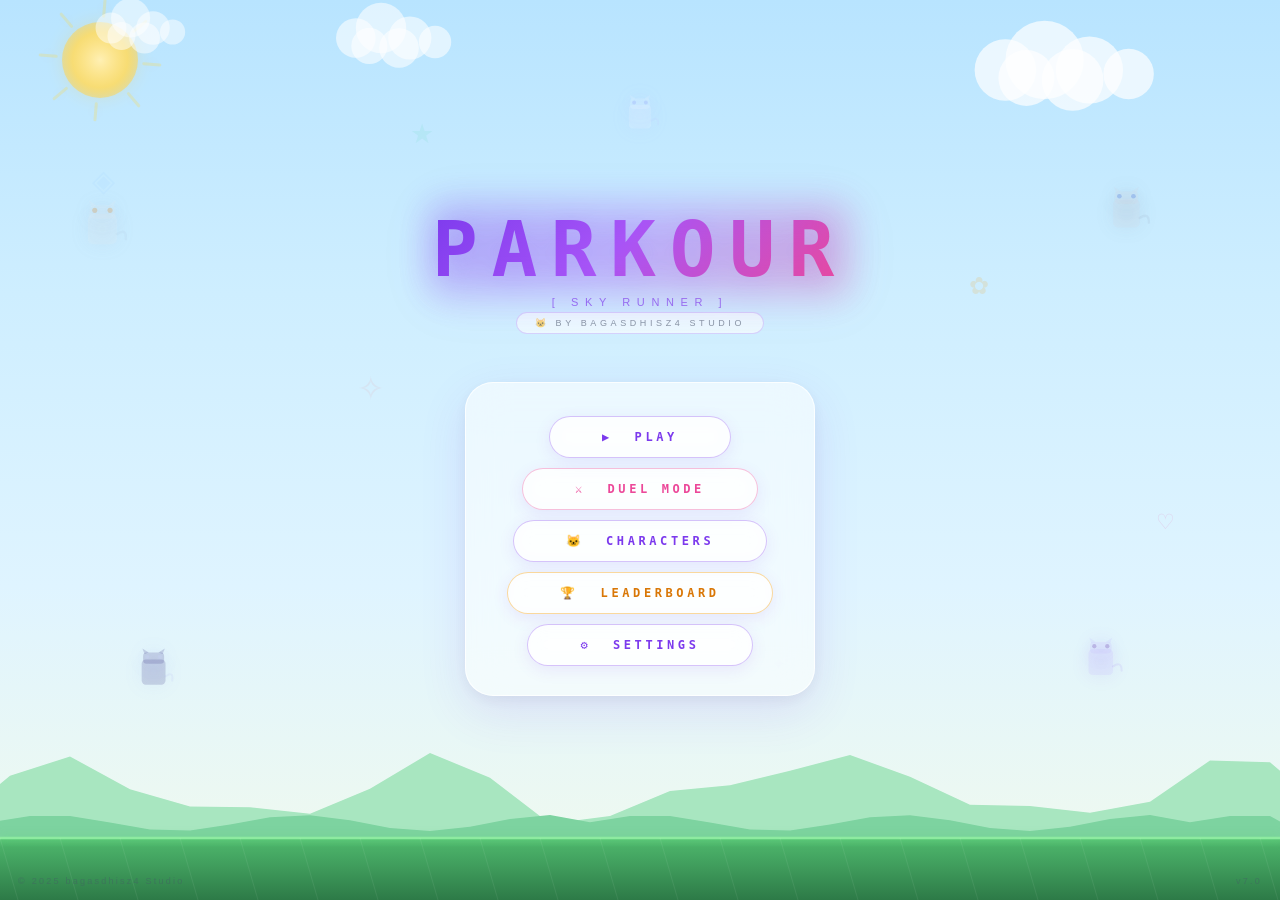
==== index.html @ c92fe38b "Add files via upload" ====
<!DOCTYPE html>
<html lang="id">
<head>
  <meta charset="UTF-8">
  <meta name="viewport" content="width=device-width, initial-scale=1.0">
  <title>PARKOUR</title>
  <link rel="stylesheet" href="style.css">
</head>
<body>
</head>
<body>
<canvas id="c" tabindex="0"></canvas>
<div id="overlay">

  <!-- MENU BACKGROUND (light, friendly) -->
  <div id="menuBg" style="position:absolute;top:0;left:0;width:100%;height:100%;pointer-events:none;z-index:0;overflow:hidden">
    <canvas id="catCanvas" style="position:absolute;top:0;left:0;width:100%;height:100%"></canvas>
  </div>

  <!-- MENU -->
  <div class="panel" id="menu" style="z-index:1;background:transparent">
    <div class="game-title">PARKOUR</div>
    <div class="game-sub">[ Sky Runner ]</div>
    <div class="game-pub">🐱 by bagasdhisz4 Studio</div>
    <div style="display:flex;flex-direction:column;align-items:center;background:rgba(255,255,255,0.55);backdrop-filter:blur(20px);border:1.5px solid rgba(255,255,255,0.8);border-radius:28px;padding:28px 36px 24px;box-shadow:0 16px 48px rgba(124,58,237,0.12),0 4px 16px rgba(0,0,0,0.06)">
    <button class="btn" id="btnPlay">▶ &nbsp;PLAY</button>
    <button class="btn btn-duel" id="btnDuel">⚔ &nbsp;DUEL MODE</button>
    <button class="btn" id="btnSkin">🐱 &nbsp;CHARACTERS</button>
    <button class="btn btn-gold" id="btnLB">🏆 &nbsp;LEADERBOARD</button>
    <button class="btn" id="btnSett">⚙ &nbsp;SETTINGS</button>
    </div>
    <div class="version-tag">v7.0</div>
    <div class="copy-tag">© 2025 bagasdhisz4 Studio</div>
  </div>

  <!-- SKIN MENU -->
  <div class="panel" id="skinMenu">
    <div class="stitle">CHARACTERS</div>
    <div class="coin-display" id="skinCoinDisplay">🪙 0 COINS</div>
    <div class="skin-tabs">
      <div class="skin-tab active" data-rarity="all">ALL</div>
      <div class="skin-tab" data-rarity="normal">NORMAL</div>
      <div class="skin-tab leg-tab" data-rarity="legendary">LEGENDARY</div>
      <div class="skin-tab myth-tab" data-rarity="mythic">MYTHIC</div>
    </div>
    <div class="skin-grid" id="skinGrid"></div>
    <br>
    <button class="btn" id="btnBackSkin">← BACK</button>
  </div>

  <!-- SETTINGS -->
  <div class="panel" id="sett">
    <div class="stitle">SETTINGS</div>
    <div class="srow"><span class="slabel">Particles</span><div class="tog on" id="tPart"></div></div>
    <div class="srow">
      <span class="slabel">Speed</span>
      <input type="range" min="1" max="5" value="3" id="sSpeed">
      <span class="sval" id="vSpeed">3</span>
    </div>
    <div class="srow">
      <span class="slabel">Gravity</span>
      <input type="range" min="1" max="5" value="3" id="sGrav">
      <span class="sval" id="vGrav">3</span>
    </div>
    <div class="divider"></div>
    <div style="display:flex;gap:14px">
      <button class="btn" id="btnBack">← BACK</button>
      <button class="btn" id="btnPlayS">▶ PLAY</button>
    </div>
  </div>

  <!-- LEADERBOARD -->
  <div class="panel" id="leaderboard">
    <div class="stitle">LEADERBOARD</div>
    <div class="lb-input-wrap">
      <input class="lb-input" id="lbNameInput" placeholder="Your name..." maxlength="18">
      <button class="btn btn-gold" id="btnLbSave" style="padding:9px 20px;font-size:10px">SAVE</button>
    </div>
    <div class="lb-tabs">
      <div class="lb-tab active" data-lbmode="all">🌐 ALL TIME</div>
      <div class="lb-tab" data-lbmode="duel">⚔ DUEL</div>
    </div>
    <div class="lb-table" id="lbTable"></div>
    <br>
    <button class="btn" id="btnBackLB">← BACK</button>
  </div>

  <!-- DUEL SETUP -->
  <div class="panel" id="duelSetup">
    <div class="stitle">DUEL MODE</div>
    <p style="font-family:'Space Grotesk';color:rgba(255,255,255,0.5);font-size:12px;letter-spacing:0.2em;margin-bottom:20px">2 players, same screen — who survives longer?</p>
    <div class="duel-players">
      <div class="duel-player-box">
        <h3>PLAYER 1</h3>
        <div style="font-size:11px;color:rgba(0,240,255,0.5);letter-spacing:0.2em;margin-bottom:6px">WASD + F to slide</div>
        <input class="lb-input" id="p1name" placeholder="Player 1" style="width:160px;text-align:center;margin-top:4px">
      </div>
      <div class="duel-vs">VS</div>
      <div class="duel-player-box">
        <h3>PLAYER 2</h3>
        <div style="font-size:11px;color:rgba(255,0,200,0.5);letter-spacing:0.2em;margin-bottom:6px">← → ↑ ↓ + RShift</div>
        <input class="lb-input" id="p2name" placeholder="Player 2" style="width:160px;text-align:center;margin-top:4px">
      </div>
    </div>
    <div style="display:flex;gap:14px">
      <button class="btn" id="btnBackDuel">← BACK</button>
      <button class="btn btn-duel" id="btnStartDuel">⚔ START DUEL</button>
    </div>
  </div>

  <!-- HUD -->
  <div class="panel" id="hud" style="position:absolute;pointer-events:none">
    <div class="htop">
      <div class="hbox"><div class="hlabel">Score</div><div class="hval" id="hScore">0</div></div>
      <div class="hbox" style="text-align:center"><div class="hlabel">🪙 Coins</div><div class="hval" id="hCoins">0</div></div>
      <div class="hbox" style="text-align:center"><div class="hlabel">Weather</div><div class="hval" id="hWeather" style="font-size:18px">☀️</div></div>
      <div class="hbox" style="text-align:center"><div class="hlabel">Lives</div><div class="hval" id="hLives">♥♥♥</div></div>
      <div class="hbox" style="text-align:right"><div class="hlabel">Best</div><div class="hval" id="hBest">0</div></div>
    </div>
    <div class="hint">SPACE / ↑ = Jump (x2) &nbsp;|&nbsp; ↓ = Slide &nbsp;|&nbsp; ESC = Menu</div>
  </div>

  <!-- DUEL HUD -->
  <div id="duelUI" style="position:absolute;top:0;left:0;width:100%;height:100%;pointer-events:none">
    <div class="htop">
      <div class="hbox" style="border-color:rgba(0,240,255,0.4)">
        <div class="hlabel" style="color:rgba(0,240,255,0.6)" id="dp1label">P1</div>
        <div class="hval" id="dScore1">0</div>
        <div style="font-size:8px;color:rgba(0,240,255,0.4);letter-spacing:0.2em" id="dLives1">♥♥♥</div>
      </div>
      <div class="duel-tag" id="duelTag">⚔ DUEL</div>
      <div class="hbox" style="border-color:rgba(255,0,200,0.4);text-align:right">
        <div class="hlabel" style="color:rgba(255,0,200,0.6)" id="dp2label">P2</div>
        <div class="hval" style="color:#ff00c8" id="dScore2">0</div>
        <div style="font-size:8px;color:rgba(255,0,200,0.4);letter-spacing:0.2em" id="dLives2">♥♥♥</div>
      </div>
    </div>
    <div class="duel-bar-wrap"><div class="duel-bar" id="duelBar"></div></div>
  </div>

  <!-- GAME OVER -->
  <div class="panel" id="gover">
    <div id="goContent">
      <div style="text-align:center">
        <div class="gtitle" id="goTitle">GAME OVER</div>
        <div class="gscore" id="gScore">Score: 0</div>
        <div class="gscore" id="gCoins" style="color:rgba(255,215,0,0.8);font-size:11px"></div>
        <div class="gnewbest" id="gNewBest" style="display:none">★ NEW BEST SCORE ★</div>
        <br>
        <div style="display:flex;gap:14px;justify-content:center">
          <button class="btn" id="btnRetry">↺ RETRY</button>
          <button class="btn" id="btnMenu">⌂ MENU</button>
        </div>
      </div>
    </div>
  </div>

  <div id="jumpBtn">↑</div>
  <div id="slideBtn">↓</div>
  <div id="msgBanner"></div>
</div>

<script>
// ─── CANVAS SETUP ───────────────────────────────────────────────────────────
const cv=document.getElementById('c'),cx=cv.getContext('2d');
let W=cv.width=window.innerWidth,H=cv.height=window.innerHeight;
window.addEventListener('resize',()=>{W=cv.width=window.innerWidth;H=cv.height=window.innerHeight;});

// ─── CONFIG ─────────────────────────────────────────────────────────────────
const cfg={particles:true,speed:3,gravity:3};
let BASE_SPD=3,GV=0.46;
function applyCfg(){BASE_SPD=cfg.speed*0.85+1.3;GV=cfg.gravity*0.07+0.3;}
applyCfg();

// ─── STATE ──────────────────────────────────────────────────────────────────
let state='menu'; // menu|playing|gameover|duel
let score=0,best=+(localStorage.getItem('pkbest')||0);
let totalCoins=+(localStorage.getItem('pkcoins')||0);
let unlockedSkins=JSON.parse(localStorage.getItem('pkskins')||'[0,1]');
let lives=3,frame=0,gspd=BASE_SPD,raf,sessionCoins=0;
let isDuel=false,p1lives=3,p2lives=3,p1score=0,p2score=0;
let p1name='Player 1',p2name='Player 2',p1dead=false,p2dead=false;
const gndH=()=>H-62;
let selectedSkin=+(localStorage.getItem('pkskin')||0);
let playerName=localStorage.getItem('pkname')||'';

// ─── STORAGE ─────────────────────────────────────────────────────────────────
function saveProgress(){
  localStorage.setItem('pkcoins',totalCoins);
  localStorage.setItem('pkskins',JSON.stringify(unlockedSkins));
  localStorage.setItem('pkbest',best);
  localStorage.setItem('pkskin',selectedSkin);
  localStorage.setItem('pkname',playerName);
}

// ─── LEADERBOARD DATA (window.storage shared) ────────────────────────────────
async function lbLoad(mode='all'){
  try{
    const res=await window.storage.list('lb_'+mode+'_',true);
    if(!res||!res.keys) return [];
    const rows=[];
    for(const k of res.keys){
      try{const r=await window.storage.get(k,true); if(r) rows.push(JSON.parse(r.value));}catch(e){}
    }
    rows.sort((a,b)=>b.score-a.score);
    return rows.slice(0,20);
  }catch(e){return [];}
}
async function lbSave(name,score,mode='all'){
  if(!name||!name.trim()) return;
  const key='lb_'+mode+'_'+name.trim().toLowerCase().replace(/\s+/g,'_').slice(0,20);
  try{
    let existing={score:0};
    try{const r=await window.storage.get(key,true); if(r) existing=JSON.parse(r.value);}catch(e){}
    if(score>existing.score){
      await window.storage.set(key,JSON.stringify({name:name.trim(),score,mode,ts:Date.now()}),true);
    }
  }catch(e){}
}

// ─── SKINS DEFINITION ───────────────────────────────────────────────────────
// rarity: 0=normal, 1=legendary, 2=mythic
const SKINS=[
  // NORMAL
  {id:0,name:'Smiling Cat',emoji:'😸',color:'#e2e8f0',accent:'#94a3b8',eye:'#d97706',detail:'#f1f5f9',cost:0,rarity:0},
  {id:1,name:'Hype Cat',emoji:'😻',color:'#d1d5db',accent:'#6b7280',eye:'#1d4ed8',detail:'#f3f4f6',cost:0,rarity:0},
  {id:2,name:'Shh Cat',emoji:'🤫',color:'#c4b5fd',accent:'#7c3aed',eye:'#4c1d95',detail:'#ede9fe',cost:150,rarity:0},
  {id:3,name:'Nerd Cat',emoji:'🤓',color:'#fef3c7',accent:'#d97706',eye:'#92400e',detail:'#fff',cost:150,rarity:0},
  {id:4,name:'Ninja Cat',emoji:'🥷',color:'#1e293b',accent:'#475569',eye:'#ef4444',detail:'#334155',cost:300,rarity:0},
  {id:5,name:'Galaxy Cat',emoji:'🌌',color:'#312e81',accent:'#818cf8',eye:'#c7d2fe',detail:'#3730a3',cost:500,rarity:0},
  // LEGENDARY
  {id:6,name:'Blaze Lord',emoji:'🔥',color:'#7c2d12',accent:'#f97316',eye:'#fbbf24',detail:'#431407',cost:1000,rarity:1,
   auraColor:'#ff6b35',auraColor2:'#ff2200',auraType:'fire'},
  {id:7,name:'Storm King',emoji:'⚡',color:'#1e3a5f',accent:'#60a5fa',eye:'#7dd3fc',detail:'#1e3a5f',cost:1000,rarity:1,
   auraColor:'#00cfff',auraColor2:'#ffffff',auraType:'lightning'},
  {id:8,name:'Shadow Reaper',emoji:'💀',color:'#0f0f1a',accent:'#7f1d1d',eye:'#ef4444',detail:'#1f1f2e',cost:1200,rarity:1,
   auraColor:'#8b0000',auraColor2:'#3d0000',auraType:'shadow'},
  // MYTHIC
  {id:9,name:'Void Walker',emoji:'🌀',color:'#0f0f2e',accent:'#a855f7',eye:'#e879f9',detail:'#1a0933',cost:2500,rarity:2,
   auraColor:'#a855f7',auraColor2:'#4c1d95',auraType:'void'},
  {id:10,name:'Celestial',emoji:'✨',color:'#f0f4ff',accent:'#c4b5fd',eye:'#818cf8',detail:'#e0e7ff',cost:2500,rarity:2,
   auraColor:'#c084fc',auraColor2:'#60a5fa',auraType:'celestial'},
  {id:11,name:'Chaos God',emoji:'🌈',color:'#1a1a1a',accent:'#ff0080',eye:'#ffff00',detail:'#0a0a0a',cost:3000,rarity:2,
   auraColor:'#ff0080',auraColor2:'#00ffff',auraType:'chaos'},
  // NEW LEGENDARY
  {id:12,name:'Frost Queen',emoji:'❄️',color:'#e0f2fe',accent:'#38bdf8',eye:'#0284c7',detail:'#bae6fd',cost:1400,rarity:1,
   auraColor:'#7dd3fc',auraColor2:'#bfdbfe',auraType:'frost'},
  {id:13,name:'Death Knight',emoji:'🗡️',color:'#27272a',accent:'#a1a1aa',eye:'#dc2626',detail:'#3f3f46',cost:1400,rarity:1,
   auraColor:'#ef4444',auraColor2:'#7f1d1d',auraType:'death'},
  // NEW MYTHIC
  {id:14,name:'Dragon God',emoji:'🐉',color:'#1a0a00',accent:'#f97316',eye:'#fbbf24',detail:'#3a1200',cost:4000,rarity:2,
   auraColor:'#f97316',auraColor2:'#ef4444',auraType:'dragon'},
  {id:15,name:'Nebula',emoji:'🌌',color:'#0a0a1f',accent:'#818cf8',eye:'#e0e7ff',detail:'#0f0f2e',cost:5000,rarity:2,
   auraColor:'#818cf8',auraColor2:'#ec4899',auraType:'nebula'},
];

// ─── DRAW CAT SPRITE ─────────────────────────────────────────────────────────
function drawCatSprite(ctx,skinId,x,y,w,h,slide=false,animT=0,isP2=false){
  const s=SKINS[skinId]||SKINS[0];
  ctx.save();
  const ph=slide?h*0.55:h;
  const py=slide?y+h-ph:y;

  // AURA for legendary/mythic
  if(s.rarity>=1 && !slide){
    drawAura(ctx,s,x+w/2,py+ph/2,w,ph,animT);
  }

  // Body shadow
  ctx.shadowBlur=s.rarity>=2?20:s.rarity>=1?12:8;
  ctx.shadowColor=s.accent;

  // Body
  ctx.fillStyle=s.color;
  ctx.beginPath(); ctx.roundRect(x+1,py+(slide?0:10),w-2,ph-(slide?0:10),6); ctx.fill();
  ctx.fillStyle=s.color;
  ctx.beginPath(); ctx.roundRect(x+2,py,w-4,slide?ph:16,5); ctx.fill();

  if(!slide){
    // Ears
    ctx.fillStyle=s.color;
    ctx.beginPath(); ctx.moveTo(x+4,py+2); ctx.lineTo(x+1,py-6); ctx.lineTo(x+10,py); ctx.fill();
    ctx.beginPath(); ctx.moveTo(x+w-4,py+2); ctx.lineTo(x+w-1,py-6); ctx.lineTo(x+w-10,py); ctx.fill();
    ctx.fillStyle=s.accent+'88';
    ctx.beginPath(); ctx.moveTo(x+5,py+1); ctx.lineTo(x+3,py-4); ctx.lineTo(x+9,py); ctx.fill();
    ctx.beginPath(); ctx.moveTo(x+w-5,py+1); ctx.lineTo(x+w-3,py-4); ctx.lineTo(x+w-9,py); ctx.fill();
    // Eyes
    ctx.fillStyle='#1a1a2e';
    ctx.beginPath(); ctx.ellipse(x+8,py+6,3,3.5,0,0,Math.PI*2); ctx.fill();
    ctx.beginPath(); ctx.ellipse(x+w-8,py+6,3,3.5,0,0,Math.PI*2); ctx.fill();
    ctx.fillStyle=s.eye;
    ctx.beginPath(); ctx.ellipse(x+8,py+6,1.5,2,0,0,Math.PI*2); ctx.fill();
    ctx.fillStyle='#fff';
    ctx.beginPath(); ctx.ellipse(x+9,py+5,1,1,0,0,Math.PI*2); ctx.fill();
    ctx.beginPath(); ctx.ellipse(x+w-7,py+5,1,1,0,0,Math.PI*2); ctx.fill();
    // Nose/mouth
    ctx.fillStyle='#fda4af';
    ctx.beginPath(); ctx.ellipse(x+w/2,py+10,2.5,2,0,0,Math.PI*2); ctx.fill();
    ctx.strokeStyle='#be185d'; ctx.lineWidth=1;
    ctx.beginPath(); ctx.moveTo(x+w/2,py+12); ctx.quadraticCurveTo(x+w/2-3,py+15,x+w/2-5,py+13); ctx.stroke();
    ctx.beginPath(); ctx.moveTo(x+w/2,py+12); ctx.quadraticCurveTo(x+w/2+3,py+15,x+w/2+5,py+13); ctx.stroke();
    // Whiskers
    ctx.strokeStyle=s.accent+'99'; ctx.lineWidth=0.8;
    ctx.beginPath(); ctx.moveTo(x+w/2-2,py+10); ctx.lineTo(x-4,py+8); ctx.stroke();
    ctx.beginPath(); ctx.moveTo(x+w/2-2,py+11); ctx.lineTo(x-4,py+12); ctx.stroke();
    ctx.beginPath(); ctx.moveTo(x+w/2+2,py+10); ctx.lineTo(x+w+4,py+8); ctx.stroke();
    ctx.beginPath(); ctx.moveTo(x+w/2+2,py+11); ctx.lineTo(x+w+4,py+12); ctx.stroke();
    // Skin specials
    if(skinId===3){ctx.strokeStyle='#1a1a2e';ctx.lineWidth=1.5;ctx.fillStyle='rgba(186,230,253,0.4)';ctx.beginPath();ctx.roundRect(x+3,py+3,10,7,2);ctx.fill();ctx.stroke();ctx.beginPath();ctx.roundRect(x+w-13,py+3,10,7,2);ctx.fill();ctx.stroke();ctx.beginPath();ctx.moveTo(x+13,py+6);ctx.lineTo(x+w-13,py+6);ctx.stroke();}
    if(skinId===2){ctx.fillStyle='#fde68a';ctx.beginPath();ctx.roundRect(x+w/2-1,py+11,3,8,1);ctx.fill();}
    if(skinId===1){ctx.fillStyle='#fde68a';ctx.beginPath();ctx.roundRect(x+w-6,py+14,5,7,2);ctx.fill();ctx.fillRect(x+w-7,py+13,7,3);}
    if(skinId===4){ctx.fillStyle='#1e293b';ctx.beginPath();ctx.roundRect(x+1,py+4,w-2,14,3);ctx.fill();ctx.strokeStyle='#ef4444';ctx.lineWidth=0.8;ctx.beginPath();ctx.moveTo(x+4,py+8);ctx.lineTo(x+w-4,py+8);ctx.stroke();}
    if(skinId===5){for(let i=0;i<6;i++){ctx.fillStyle=`hsl(${(animT*40+i*60)%360},80%,70%)`;ctx.beginPath();ctx.arc(x+6+i*4,py+h-6,1.5,0,Math.PI*2);ctx.fill();}}
    // Legendary specials  
    if(skinId===6){// Blaze crown
      ctx.fillStyle='#fbbf24';for(let i=0;i<5;i++){const fx=x+4+i*7,fh=4+Math.sin(animT*3+i)*3;ctx.beginPath();ctx.moveTo(fx,py-2);ctx.lineTo(fx+3,py-2-fh);ctx.lineTo(fx+6,py-2);ctx.fill();}
    }
    if(skinId===7){// Storm lightning  
      if(Math.floor(animT*5)%3===0){ctx.strokeStyle='#7dd3fc';ctx.lineWidth=1.5;ctx.beginPath();ctx.moveTo(x+w/2,py-4);ctx.lineTo(x+w/2-3,py+2);ctx.lineTo(x+w/2+2,py+2);ctx.lineTo(x+w/2-1,py+8);ctx.stroke();}
    }
    if(skinId===8){// Shadow eyes red glow
      ctx.shadowBlur=15;ctx.shadowColor='#ef4444';ctx.fillStyle='#ef4444';ctx.beginPath();ctx.ellipse(x+8,py+6,2,2.5,0,0,Math.PI*2);ctx.fill();ctx.beginPath();ctx.ellipse(x+w-8,py+6,2,2.5,0,0,Math.PI*2);ctx.fill();
    }
    // Mythic specials  
    if(skinId===9){// Void spiral eyes
      ctx.strokeStyle='#a855f7';ctx.lineWidth=1.2;ctx.beginPath();ctx.arc(x+8,py+6,3,animT,animT+Math.PI*1.5);ctx.stroke();ctx.beginPath();ctx.arc(x+w-8,py+6,3,-animT,-animT+Math.PI*1.5);ctx.stroke();
    }
    if(skinId===10){// Star sparkles
      for(let i=0;i<3;i++){const sx=x+3+i*13,sy=py+3+Math.sin(animT*2+i)*3;ctx.fillStyle=`hsla(${(animT*60+i*120)%360},90%,85%,${0.5+Math.sin(animT+i)*0.5})`;ctx.beginPath();ctx.arc(sx,sy,1.5,0,Math.PI*2);ctx.fill();}
    }
    if(skinId===11){// Rainbow crown
      for(let i=0;i<7;i++){ctx.fillStyle=`hsl(${(animT*80+i*51)%360},100%,65%)`;ctx.beginPath();ctx.arc(x+3+i*5,py-3-Math.abs(Math.sin(animT*2+i))*5,2.5,0,Math.PI*2);ctx.fill();}
    }
    // NEW LEGENDARY
    if(skinId===12){// Frost Queen — ice crown with snowflakes
      ctx.strokeStyle='#7dd3fc';ctx.lineWidth=1.5;
      for(let i=0;i<5;i++){const fx=x+4+i*7,fh=4+Math.sin(animT*2+i)*2;ctx.shadowBlur=12;ctx.shadowColor='#7dd3fc';ctx.strokeStyle='#bae6fd';ctx.beginPath();ctx.moveTo(fx+3,py-2);ctx.lineTo(fx+3,py-2-fh);ctx.stroke();}
      // Ice eye gleam
      ctx.shadowBlur=10;ctx.shadowColor='#38bdf8';ctx.fillStyle='#e0f9ff';
      ctx.beginPath();ctx.ellipse(x+8,py+5,2,2.8,0,0,Math.PI*2);ctx.fill();
      ctx.beginPath();ctx.ellipse(x+w-8,py+5,2,2.8,0,0,Math.PI*2);ctx.fill();
      // Frost pattern on body
      ctx.globalAlpha=0.25+Math.sin(animT*2)*0.1;ctx.strokeStyle='#bae6fd';ctx.lineWidth=0.8;
      ctx.beginPath();ctx.moveTo(x+5,py+18);ctx.lineTo(x+10,py+24);ctx.lineTo(x+15,py+18);ctx.stroke();
      ctx.globalAlpha=1;
    }
    if(skinId===13){// Death Knight — skull face + dark crown
      ctx.shadowBlur=18;ctx.shadowColor='#dc2626';
      // Red glowing eyes
      ctx.fillStyle='#dc2626';ctx.beginPath();ctx.ellipse(x+8,py+6,2.2,2.8,0,0,Math.PI*2);ctx.fill();
      ctx.beginPath();ctx.ellipse(x+w-8,py+6,2.2,2.8,0,0,Math.PI*2);ctx.fill();
      // Dark helm spikes
      ctx.fillStyle='#52525b';
      for(let i=0;i<4;i++){const spx=x+5+i*8;ctx.beginPath();ctx.moveTo(spx,py);ctx.lineTo(spx+3,py-7-Math.sin(animT+i)*3);ctx.lineTo(spx+6,py);ctx.fill();}
      // Cursed rune
      if(Math.floor(animT*3)%2===0){ctx.fillStyle='rgba(220,38,38,0.5)';ctx.font='bold 8px monospace';ctx.fillText('ꓘ',x+w/2-4,py+h-8);}
    }
    // NEW MYTHIC specials
    if(skinId===14){// Dragon God — fire eyes, horns, scale pattern
      ctx.shadowBlur=20;ctx.shadowColor='#f97316';
      ctx.fillStyle='#fbbf24';ctx.beginPath();ctx.ellipse(x+8,py+6,2.5,3,0,0,Math.PI*2);ctx.fill();
      ctx.beginPath();ctx.ellipse(x+w-8,py+6,2.5,3,0,0,Math.PI*2);ctx.fill();
      ctx.fillStyle='#dc2626';ctx.beginPath();ctx.ellipse(x+8,py+7,1,2,0,0,Math.PI*2);ctx.fill();
      ctx.beginPath();ctx.ellipse(x+w-8,py+7,1,2,0,0,Math.PI*2);ctx.fill();
      ctx.fillStyle='#f97316';ctx.shadowBlur=12;ctx.shadowColor='#ef4444';
      ctx.beginPath();ctx.moveTo(x+4,py);ctx.lineTo(x-4,py-16-Math.sin(animT*2)*3);ctx.lineTo(x+10,py-5);ctx.fill();
      ctx.beginPath();ctx.moveTo(x+w-4,py);ctx.lineTo(x+w+4,py-16-Math.sin(animT*2+1)*3);ctx.lineTo(x+w-10,py-5);ctx.fill();
      ctx.globalAlpha=0.12+Math.sin(animT*3)*0.05;
      for(let sy=0;sy<3;sy++){for(let sx=0;sx<3;sx++){ctx.fillStyle=`hsl(${25+sx*10},90%,${40+sy*8}%)`;ctx.beginPath();ctx.arc(x+6+sx*8,py+14+sy*8,3,0,Math.PI*2);ctx.fill();}}
      ctx.globalAlpha=1;
    }
    if(skinId===15){// Nebula — galaxy swirl eyes, cosmic body stars
      ctx.strokeStyle=`hsl(${(animT*60)%360},90%,70%)`;ctx.lineWidth=1.5;
      ctx.beginPath();ctx.arc(x+8,py+6,3,animT*2,animT*2+Math.PI*1.5);ctx.stroke();
      ctx.beginPath();ctx.arc(x+w-8,py+6,3,-animT*2,-animT*2+Math.PI*1.5);ctx.stroke();
      for(let i=0;i<6;i++){
        const sx2=x+5+Math.sin(i*1.7)*10, sy2=py+14+Math.cos(i*1.3)*8;
        ctx.globalAlpha=0.6+Math.sin(animT*3+i)*0.35;
        ctx.fillStyle=`hsl(${(animT*40+i*60)%360},100%,80%)`;
        ctx.shadowBlur=6;ctx.shadowColor=`hsl(${(animT*40+i*60)%360},100%,60%)`;
        ctx.beginPath();ctx.arc(sx2,sy2,1.2,0,Math.PI*2);ctx.fill();
      }
      ctx.globalAlpha=1;
      ctx.strokeStyle=`hsl(${(animT*30+200)%360},80%,70%)`;ctx.lineWidth=2;
      ctx.beginPath();ctx.moveTo(x+w/2,py);ctx.lineTo(x+w/2,py-10-Math.sin(animT*3)*4);ctx.stroke();
      ctx.fillStyle='#e0e7ff';ctx.beginPath();ctx.arc(x+w/2,py-10-Math.sin(animT*3)*4,3,0,Math.PI*2);ctx.fill();
    }
    // Legs
    const la=Math.sin(animT*3)*5;
    ctx.shadowBlur=0;
    ctx.fillStyle=s.accent;
    ctx.fillRect(x+4,py+h-10,8,6-Math.max(0,la));
    ctx.fillRect(x+w-12,py+h-10,8,6+Math.max(0,-la));
    // Tail
    ctx.strokeStyle=s.accent; ctx.lineWidth=3; ctx.lineCap='round';
    ctx.beginPath();
    ctx.moveTo(x+w,py+h-12);
    ctx.quadraticCurveTo(x+w+12,py+h-20,x+w+8+Math.sin(animT*2)*4,py+h-6);
    ctx.stroke();
  }
  // P2 color tint
  if(isP2){ctx.globalAlpha=0.2;ctx.fillStyle='#ff00c8';ctx.fillRect(x,py,w,ph);ctx.globalAlpha=1;}
  ctx.restore();
}

function drawAura(ctx,s,cx2,cy,w,h,t){
  ctx.save();
  const {auraType,auraColor,auraColor2}=s;
  if(auraType==='fire'){
    for(let i=0;i<6;i++){
      const a=t*2+i*(Math.PI/3);
      const r=w*0.7+Math.sin(t*3+i)*4;
      const grd=ctx.createRadialGradient(cx2,cy,0,cx2+Math.cos(a)*r*0.3,cy+Math.sin(a)*r*0.3,r);
      grd.addColorStop(0,'transparent'); grd.addColorStop(0.6,'transparent'); grd.addColorStop(0.8,auraColor+'55'); grd.addColorStop(1,'transparent');
      ctx.globalAlpha=0.35+Math.sin(t*4+i)*0.15;
      ctx.fillStyle=grd;
      ctx.beginPath(); ctx.arc(cx2,cy,r,0,Math.PI*2); ctx.fill();
    }
  } else if(auraType==='lightning'){
    ctx.globalAlpha=0.5;
    for(let i=0;i<8;i++){
      const a=t+i*(Math.PI/4),r=w*0.9;
      if(Math.floor(t*5+i)%2===0){
        ctx.strokeStyle=i%2===0?auraColor:auraColor2;ctx.lineWidth=1.5;
        ctx.beginPath();ctx.moveTo(cx2,cy);ctx.lineTo(cx2+Math.cos(a)*r*(0.5+Math.random()*0.5),cy+Math.sin(a)*r*(0.5+Math.random()*0.5));ctx.stroke();
      }
    }
  } else if(auraType==='shadow'){
    const grd=ctx.createRadialGradient(cx2,cy,0,cx2,cy,w*1.2);
    grd.addColorStop(0,'transparent');grd.addColorStop(0.5,auraColor2+'44');grd.addColorStop(0.8,auraColor+'33');grd.addColorStop(1,'transparent');
    ctx.fillStyle=grd; ctx.globalAlpha=0.6+Math.sin(t*2)*0.2;
    ctx.beginPath(); ctx.ellipse(cx2,cy,w*1.2,h*1.1,0,0,Math.PI*2); ctx.fill();
  } else if(auraType==='void'){
    for(let i=0;i<12;i++){
      const a=t*0.5+i*(Math.PI/6),r=w*(0.7+i*0.04);
      ctx.globalAlpha=0.07;ctx.strokeStyle=`hsl(${(t*30+i*30)%360},80%,60%)`;ctx.lineWidth=2;
      ctx.beginPath();ctx.arc(cx2,cy,r,a,a+Math.PI*0.8);ctx.stroke();
    }
  } else if(auraType==='celestial'){
    for(let i=0;i<5;i++){
      const a=t*0.8+i*(Math.PI*2/5),r=w*(0.8+i*0.06);
      const grd=ctx.createLinearGradient(cx2+Math.cos(a)*r,cy+Math.sin(a)*r,cx2-Math.cos(a)*r,cy-Math.sin(a)*r);
      grd.addColorStop(0,auraColor+'00');grd.addColorStop(0.5,auraColor+'55');grd.addColorStop(1,auraColor2+'00');
      ctx.globalAlpha=0.3;ctx.strokeStyle=grd;ctx.lineWidth=2;
      ctx.beginPath();ctx.arc(cx2,cy,r,a,a+Math.PI*1.4);ctx.stroke();
    }
    // Stars
    for(let i=0;i<6;i++){const sa=t*1.5+i*(Math.PI/3);const sr=w*1.1;ctx.globalAlpha=0.6+Math.sin(t*3+i)*0.3;ctx.fillStyle='#fff';ctx.beginPath();ctx.arc(cx2+Math.cos(sa)*sr*0.7,cy+Math.sin(sa)*sr*0.5,1.5,0,Math.PI*2);ctx.fill();}
  } else if(auraType==='chaos'){
    for(let i=0;i<16;i++){
      const a=t*(0.5+i*0.1)+i*(Math.PI*2/16),r=w*(0.6+Math.sin(t*2+i)*0.3);
      ctx.globalAlpha=0.15;ctx.fillStyle=`hsl(${(t*100+i*22)%360},100%,65%)`;
      ctx.beginPath();ctx.arc(cx2+Math.cos(a)*r*0.5,cy+Math.sin(a)*r*0.5,4,0,Math.PI*2);ctx.fill();
    }
  } else if(auraType==='frost'){
    // Ice crystal snowflake aura
    for(let i=0;i<6;i++){
      const a=t*0.5+i*(Math.PI/3);
      ctx.globalAlpha=0.25+Math.sin(t*2+i)*0.1;
      ctx.strokeStyle=`hsl(${200+i*5},90%,${75+Math.sin(t+i)*10}%)`;
      ctx.lineWidth=1.5;
      const r1=w*0.8+Math.sin(t*3+i)*5, r2=w*1.3;
      ctx.beginPath();ctx.moveTo(cx2+Math.cos(a)*r1*0.3,cy+Math.sin(a)*r1*0.3);ctx.lineTo(cx2+Math.cos(a)*r2,cy+Math.sin(a)*r2);ctx.stroke();
      // Snowflake arms
      ctx.beginPath();ctx.moveTo(cx2+Math.cos(a+0.4)*r1*0.7,cy+Math.sin(a+0.4)*r1*0.7);ctx.lineTo(cx2+Math.cos(a)*r1*0.9,cy+Math.sin(a)*r1*0.9);ctx.stroke();
      ctx.beginPath();ctx.moveTo(cx2+Math.cos(a-0.4)*r1*0.7,cy+Math.sin(a-0.4)*r1*0.7);ctx.lineTo(cx2+Math.cos(a)*r1*0.9,cy+Math.sin(a)*r1*0.9);ctx.stroke();
    }
    // Ice glow ring
    const fgrd=ctx.createRadialGradient(cx2,cy,w*0.4,cx2,cy,w*1.4);
    fgrd.addColorStop(0,'transparent');fgrd.addColorStop(0.7,'rgba(125,211,252,0.15)');fgrd.addColorStop(1,'transparent');
    ctx.globalAlpha=0.7;ctx.fillStyle=fgrd;ctx.beginPath();ctx.arc(cx2,cy,w*1.4,0,Math.PI*2);ctx.fill();
    // Floating ice crystals
    for(let i=0;i<8;i++){
      const sa=t*0.8+i*(Math.PI/4), sr=w*(0.9+Math.sin(t*1.5+i)*0.2);
      ctx.globalAlpha=0.5+Math.sin(t*2+i)*0.3;
      ctx.fillStyle='#bae6fd';
      ctx.save();ctx.translate(cx2+Math.cos(sa)*sr,cy+Math.sin(sa)*sr);ctx.rotate(sa);
      ctx.fillRect(-2,-5,4,10);ctx.fillRect(-5,-2,10,4);ctx.restore();
    }
  } else if(auraType==='death'){
    // Bone/skull spirits orbiting
    for(let i=0;i<5;i++){
      const a=-t*1.2+i*(Math.PI*2/5), r=w*1.1;
      const bx=cx2+Math.cos(a)*r, by=cy+Math.sin(a)*r*0.7;
      ctx.globalAlpha=0.35+Math.sin(t*3+i)*0.15;
      // Ghost skull
      ctx.fillStyle='#dc2626';ctx.shadowBlur=15;ctx.shadowColor='#7f1d1d';
      ctx.beginPath();ctx.arc(bx,by,5,0,Math.PI*2);ctx.fill();
      ctx.fillStyle='#1a1a1a';ctx.beginPath();ctx.arc(bx-2,by-1,1.5,0,Math.PI*2);ctx.fill();
      ctx.beginPath();ctx.arc(bx+2,by-1,1.5,0,Math.PI*2);ctx.fill();
    }
    // Dark pulsing shroud
    const dgrd=ctx.createRadialGradient(cx2,cy,0,cx2,cy,w*1.5);
    dgrd.addColorStop(0,'transparent');dgrd.addColorStop(0.6,'rgba(127,29,29,0.2)');dgrd.addColorStop(0.85,'rgba(220,38,38,0.1)');dgrd.addColorStop(1,'transparent');
    ctx.globalAlpha=0.7+Math.sin(t*2)*0.2;ctx.fillStyle=dgrd;ctx.beginPath();ctx.ellipse(cx2,cy,w*1.5,h*1.3,0,0,Math.PI*2);ctx.fill();
    // Lightning cracks from body
    if(Math.floor(t*4)%3===0){
      ctx.globalAlpha=0.6;ctx.strokeStyle='#dc2626';ctx.lineWidth=1;
      for(let i=0;i<3;i++){
        const a2=t*2+i*2.1;ctx.beginPath();ctx.moveTo(cx2,cy);
        ctx.lineTo(cx2+Math.cos(a2)*w*0.6+Math.random()*10,cy+Math.sin(a2)*h*0.5+Math.random()*10);ctx.stroke();
      }
    }
  } else if(auraType==='dragon'){
    // DRAGON GOD — massive fire breath wings
    // Fire wings
    for(let side of[-1,1]){
      for(let j=0;j<8;j++){
        const wa=side*(0.3+j*0.15)+Math.sin(t*2)*0.1;
        const wr=w*(0.8+j*0.18);
        const wx=cx2+Math.cos(wa)*wr*side, wy=cy+Math.sin(wa)*wr*0.6-j*3;
        ctx.globalAlpha=0.18-j*0.015;
        ctx.fillStyle=j<4?`hsl(${20+j*8},100%,${55+j*4}%)`:`hsl(${j*10},100%,${65+j*2}%)`;
        ctx.shadowBlur=20;ctx.shadowColor='#f97316';
        ctx.beginPath();ctx.arc(wx,wy,8-j*0.5,0,Math.PI*2);ctx.fill();
      }
    }
    // Rotating fire rings
    for(let i=0;i<3;i++){
      const rr=w*(0.9+i*0.3);
      const grd2=ctx.createRadialGradient(cx2,cy,rr-8,cx2,cy,rr+8);
      grd2.addColorStop(0,'transparent');grd2.addColorStop(0.5,`rgba(249,115,22,${0.3-i*0.08})`);grd2.addColorStop(1,'transparent');
      ctx.globalAlpha=0.6;ctx.fillStyle=grd2;ctx.beginPath();ctx.arc(cx2,cy,rr+8,0,Math.PI*2);ctx.fill();
    }
    // Ember particles
    for(let i=0;i<12;i++){
      const ea=t*(1+i*0.15)+i*(Math.PI*2/12),er=w*(0.7+Math.sin(t*3+i)*0.4);
      ctx.globalAlpha=0.5+Math.sin(t*4+i)*0.3;
      ctx.fillStyle=`hsl(${(t*60+i*30)%60+10},100%,65%)`;
      ctx.shadowBlur=8;ctx.shadowColor='#ef4444';
      ctx.beginPath();ctx.arc(cx2+Math.cos(ea)*er,cy+Math.sin(ea)*er*0.7,2+Math.sin(t*5+i),0,Math.PI*2);ctx.fill();
    }
  } else if(auraType==='nebula'){
    // NEBULA — full cosmic galaxy effect
    // Spiral galaxy arms
    for(let arm=0;arm<4;arm++){
      const armAngle=arm*(Math.PI/2)+t*0.3;
      for(let j=0;j<20;j++){
        const spiral=armAngle+j*0.25, sr2=w*(0.2+j*0.09);
        const nx=cx2+Math.cos(spiral)*sr2, ny=cy+Math.sin(spiral)*sr2*0.6;
        ctx.globalAlpha=0.12+Math.sin(t+j*0.3)*0.06;
        ctx.fillStyle=`hsl(${(t*20+arm*90+j*12)%360},90%,70%)`;
        ctx.shadowBlur=6;ctx.shadowColor=`hsl(${(t*20+arm*90)%360},90%,60%)`;
        ctx.beginPath();ctx.arc(nx,ny,2.5-j*0.08,0,Math.PI*2);ctx.fill();
      }
    }
    // Pulsing nebula glow
    const ngrd=ctx.createRadialGradient(cx2,cy,0,cx2,cy,w*1.8);
    ngrd.addColorStop(0,`hsla(${(t*15)%360},80%,60%,0.15)`);
    ngrd.addColorStop(0.4,`hsla(${(t*15+120)%360},80%,60%,0.08)`);
    ngrd.addColorStop(0.7,`hsla(${(t*15+240)%360},80%,60%,0.05)`);
    ngrd.addColorStop(1,'transparent');
    ctx.globalAlpha=1;ctx.fillStyle=ngrd;ctx.beginPath();ctx.arc(cx2,cy,w*1.8,0,Math.PI*2);ctx.fill();
    // Orbiting stars
    for(let i=0;i<16;i++){
      const sa=t*(0.4+i*0.03)+i*(Math.PI*2/16),sr3=w*(0.7+Math.sin(t*0.7+i)*0.5);
      ctx.globalAlpha=0.6+Math.sin(t*3+i)*0.35;
      ctx.fillStyle=`hsl(${(t*30+i*22)%360},100%,85%)`;
      ctx.shadowBlur=10;ctx.shadowColor=`hsl(${(t*30+i*22)%360},100%,70%)`;
      ctx.beginPath();ctx.arc(cx2+Math.cos(sa)*sr3,cy+Math.sin(sa)*sr3*0.65,1.5+Math.sin(t*4+i),0,Math.PI*2);ctx.fill();
    }
  }
  ctx.globalAlpha=1; ctx.restore();
}

// ─── SKIN MENU ─────────────────────────────────────────────────────────────
let skinFilter='all';
function buildSkinMenu(){
  const grid=document.getElementById('skinGrid');
  grid.innerHTML='';
  document.getElementById('skinCoinDisplay').textContent='🪙 '+totalCoins+' COINS';
  SKINS.forEach((sk,i)=>{
    if(skinFilter!=='all'){
      if(skinFilter==='normal'&&sk.rarity!==0) return;
      if(skinFilter==='legendary'&&sk.rarity!==1) return;
      if(skinFilter==='mythic'&&sk.rarity!==2) return;
    }
    const card=document.createElement('div');
    const locked=!unlockedSkins.includes(i);
    let rarityClass=sk.rarity===1?'legendary':sk.rarity===2?'mythic':'';
    card.className='skin-card '+rarityClass+(i===selectedSkin?' selected':'')+(locked?' locked':'');
    // Rarity badge
    if(sk.rarity>=1){
      const rb=document.createElement('div');
      rb.className='rarity-badge '+(sk.rarity===2?'rb-mythic':'rb-legendary');
      rb.textContent=sk.rarity===2?'MYTHIC':'LEGEND';
      card.appendChild(rb);
    }
    const pc=document.createElement('canvas');
    pc.width=70; pc.height=70;
    const pctx=pc.getContext('2d');
    pctx.fillStyle='rgba(0,0,0,0.4)'; pctx.fillRect(0,0,70,70);
    // Animate mythic/legendary preview
    let previewT=0;
    function animPreview(){
      pctx.clearRect(0,0,70,70);
      pctx.fillStyle='rgba(0,0,0,0.4)'; pctx.fillRect(0,0,70,70);
      drawCatSprite(pctx,i,13,16,44,46,false,previewT);
      previewT+=0.05;
      if(document.getElementById('skinMenu').style.display!=='none') requestAnimationFrame(animPreview);
    }
    animPreview();
    const nm=document.createElement('div');
    nm.className='skin-name'; nm.textContent=sk.name;
    card.appendChild(pc); card.appendChild(nm);
    if(locked){
      const lb=document.createElement('div'); lb.className='lock-badge'; lb.textContent='🔒';
      const lc=document.createElement('div'); lc.className='lock-cost'; lc.textContent='🪙'+sk.cost;
      card.appendChild(lb); card.appendChild(lc);
      card.addEventListener('click',()=>{
        if(totalCoins>=sk.cost){totalCoins-=sk.cost;unlockedSkins.push(i);selectedSkin=i;saveProgress();showMsg('UNLOCKED: '+sk.name+'!');buildSkinMenu();}
        else showMsg('NEED 🪙'+sk.cost+' COINS!');
      });
    } else {
      card.addEventListener('click',()=>{
        document.querySelectorAll('.skin-card').forEach(c=>c.classList.remove('selected'));
        card.classList.add('selected'); selectedSkin=i; saveProgress();
      });
    }
    grid.appendChild(card);
  });
}
// Skin tabs
document.querySelectorAll('.skin-tab').forEach(tab=>{
  tab.addEventListener('click',()=>{
    document.querySelectorAll('.skin-tab').forEach(t=>t.classList.remove('active'));
    tab.classList.add('active'); skinFilter=tab.dataset.rarity; buildSkinMenu();
  });
});

// ─── MESSAGE ─────────────────────────────────────────────────────────────────
let msgTimer=null;
function showMsg(txt){
  const el=document.getElementById('msgBanner');
  el.textContent=txt; el.style.opacity='1';
  if(msgTimer) clearTimeout(msgTimer);
  msgTimer=setTimeout(()=>el.style.opacity='0',2200);
}

// ─── PLAYER ──────────────────────────────────────────────────────────────────
const PL={
  x:88,y:0,w:34,h:46,vy:0,ground:false,slide:false,jcount:0,JMAX:2,inv:0,trail:[],
  reset(){this.x=88;this.y=gndH()-this.h;this.vy=0;this.ground=true;this.slide=false;this.jcount=0;this.inv=0;this.trail=[];},
  doJump(){if(this.jcount<this.JMAX){this.vy=-(GV*17+5);this.jcount++;this.ground=false;if(cfg.particles)spawnP(this.x+this.w/2,this.y+this.h,'#00f0ff',7);}},
  doSlide(){this.slide=true;},
  endSlide(){this.slide=false;},
  update(){
    if(this.inv>0)this.inv--;
    this.vy+=GV; this.y+=this.vy;
    const gy=gndH(); this.ground=false;
    if(this.y+this.h>=gy){this.y=gy-this.h;this.vy=0;this.ground=true;this.jcount=0;}
    for(const p of plats){if(this.vy>=0&&this.x+this.w>p.x+3&&this.x<p.x+p.w-3&&this.y+this.h>=p.y&&this.y+this.h<=p.y+p.h+Math.abs(this.vy)+3){this.y=p.y-this.h;this.vy=0;this.ground=true;this.jcount=0;}}
    this.trail.unshift({x:this.x+this.w/2,y:this.y+this.h/2,a:0.5});
    if(this.trail.length>10)this.trail.pop();
    this.trail.forEach(t=>t.a*=0.78);
  },
  draw(){
    const blink=this.inv>0&&Math.floor(frame/4)%2===1;
    const sk=SKINS[selectedSkin];
    cx.save();
    // Trail
    for(let i=this.trail.length-1;i>=0;i--){
      const t=this.trail[i],r=i/this.trail.length;
      cx.globalAlpha=(blink?0.04:0.2)*t.a;
      cx.fillStyle=sk&&sk.rarity>=1?sk.auraColor:'#00f0ff';
      cx.fillRect(t.x-this.w*r/2,t.y-this.h*r/2,this.w*r,this.h*r);
    }
    cx.globalAlpha=blink?0.3:1; cx.restore();
    drawCatSprite(cx,selectedSkin,this.x,this.y,this.w,this.h,this.slide,frame*0.1);
  }
};

// P2 player for duel
const PL2={
  x:W-130,y:0,w:34,h:46,vy:0,ground:false,slide:false,jcount:0,JMAX:2,inv:0,trail:[],
  skin:1,
  reset(){this.x=W-130;this.y=gndH()-this.h;this.vy=0;this.ground=true;this.slide=false;this.jcount=0;this.inv=0;this.trail=[];},
  doJump(){if(this.jcount<this.JMAX){this.vy=-(GV*17+5);this.jcount++;this.ground=false;if(cfg.particles)spawnP(this.x+this.w/2,this.y+this.h,'#ff00c8',7);}},
  doSlide(){this.slide=true;},
  endSlide(){this.slide=false;},
  update(){
    if(this.inv>0)this.inv--;
    this.vy+=GV; this.y+=this.vy;
    const gy=gndH(); this.ground=false;
    if(this.y+this.h>=gy){this.y=gy-this.h;this.vy=0;this.ground=true;this.jcount=0;}
    for(const p of plats){if(this.vy>=0&&this.x+this.w>p.x+3&&this.x<p.x+p.w-3&&this.y+this.h>=p.y&&this.y+this.h<=p.y+p.h+Math.abs(this.vy)+3){this.y=p.y-this.h;this.vy=0;this.ground=true;this.jcount=0;}}
    this.trail.unshift({x:this.x+this.w/2,y:this.y+this.h/2,a:0.5});
    if(this.trail.length>10)this.trail.pop();
    this.trail.forEach(t=>t.a*=0.78);
  },
  draw(){
    const blink=this.inv>0&&Math.floor(frame/4)%2===1;
    cx.save();
    for(let i=this.trail.length-1;i>=0;i--){
      const t=this.trail[i],r=i/this.trail.length;
      cx.globalAlpha=(blink?0.04:0.2)*t.a; cx.fillStyle='#ff00c8';
      cx.fillRect(t.x-this.w*r/2,t.y-this.h*r/2,this.w*r,this.h*r);
    }
    cx.globalAlpha=blink?0.3:1; cx.restore();
    drawCatSprite(cx,this.skin,this.x,this.y,this.w,this.h,this.slide,frame*0.1,true);
  }
};

// ─── WEATHER SYSTEM ──────────────────────────────────────────────────────────
let weather='sunny'; // sunny|rain|storm
let weatherTimer=0, weatherDuration=0, lightnings=[], rainDrops=[];
let weatherTransition=0; // 0-1 fade
const WEATHER_TYPES=['sunny','sunny','sunny','rain','storm'];

function initWeather(){
  weather='sunny'; weatherTimer=0; weatherDuration=300+Math.random()*200;
  rainDrops=[];lightnings=[];weatherTransition=0;
}

function tickWeather(){
  weatherTimer++;
  if(weatherTimer>weatherDuration){
    const prev=weather;
    // Pick next weather (storm only after score>30)
    const pool=score>30?WEATHER_TYPES:['sunny','sunny','rain'];
    weather=pool[Math.floor(Math.random()*pool.length)];
    weatherDuration=200+Math.random()*400;
    weatherTimer=0;
    if(weather!==prev && weather!=='sunny') showMsg(weather==='storm'?'⛈ STORM INCOMING!':'🌧 IT\'S RAINING!');
    if(weather==='sunny' && prev!=='sunny') showMsg('☀️ Clear skies!');
  }
  // Rain drops
  if(weather==='rain'||weather==='storm'){
    const intensity=weather==='storm'?6:3;
    for(let i=0;i<intensity;i++){
      rainDrops.push({x:Math.random()*W+gspd*10,y:-10,vx:-gspd*1.5-2,vy:8+Math.random()*5,len:10+Math.random()*10});
    }
  }
  // Update rain
  for(let i=rainDrops.length-1;i>=0;i--){
    const r=rainDrops[i]; r.x+=r.vx; r.y+=r.vy;
    if(r.y>H+20||r.x<-50) rainDrops.splice(i,1);
  }
  // Storm lightning strikes
  if(weather==='storm' && Math.random()<0.008+score*0.00005){
    const lx=Math.random()*W;
    lightnings.push({x:lx,life:1,flashFrames:6,y:H*0.15,segs:[]});
    // Generate jagged path
    const last={x:lx,y:0};
    for(let i=0;i<10;i++){last.x+=Math.random()*40-20;const seg={x1:lx+(Math.random()*30-15)*i/10,y1:i*(H*0.12),x2:lx+(Math.random()*40-20),y2:(i+1)*(H*0.12)};lightnings[lightnings.length-1].segs.push(seg);}
    // Spawn lightning obstacle near player if close
    const gy=gndH();
    if(lx>PL.x-80 && lx<PL.x+200){
      obs.push({x:lx-15,y:gy-200,w:30,h:200,type:'lightning_strike',t:0,life:40});
    }
  }
  for(let i=lightnings.length-1;i>=0;i--){
    lightnings[i].life-=0.05; if(lightnings[i].life<=0) lightnings.splice(i,1);
  }
  // Update weather HUD
  const we=document.getElementById('hWeather');
  if(we) we.textContent=weather==='storm'?'⛈':weather==='rain'?'🌧':'☀️';
}

function drawWeather(){
  if(weather==='sunny') return;
  cx.save();
  // Overlay tint
  if(weather==='rain'){cx.fillStyle='rgba(100,150,200,0.08)';cx.fillRect(0,0,W,H);}
  if(weather==='storm'){cx.fillStyle='rgba(30,30,60,0.18)';cx.fillRect(0,0,W,H);}
  // Rain drops
  cx.strokeStyle=weather==='storm'?'rgba(180,210,255,0.55)':'rgba(150,200,255,0.4)';
  cx.lineWidth=weather==='storm'?1.5:1;
  for(const r of rainDrops){
    cx.beginPath();cx.moveTo(r.x,r.y);cx.lineTo(r.x+r.vx*0.5,r.y+r.len);cx.stroke();
  }
  // Lightning flash
  for(const lt of lightnings){
    cx.globalAlpha=lt.life*0.9;
    if(lt.life>0.5){cx.fillStyle='rgba(200,230,255,0.2)';cx.fillRect(0,0,W,H);}
    cx.strokeStyle=`rgba(200,220,255,${lt.life})`;cx.lineWidth=3-lt.life*2;
    cx.shadowBlur=20;cx.shadowColor='#7dd3fc';
    for(const seg of lt.segs){cx.beginPath();cx.moveTo(seg.x1,seg.y1);cx.lineTo(seg.x2,seg.y2);cx.stroke();}
    // Glow branch
    cx.lineWidth=1;cx.strokeStyle=`rgba(255,255,255,${lt.life*0.5})`;
    for(const seg of lt.segs){if(Math.random()<0.3){cx.beginPath();cx.moveTo((seg.x1+seg.x2)/2,(seg.y1+seg.y2)/2);cx.lineTo((seg.x1+seg.x2)/2+Math.random()*30-15,(seg.y1+seg.y2)/2+20);cx.stroke();}}
  }
  cx.globalAlpha=1;cx.restore();
}

// ─── HOLES (ground gaps) ──────────────────────────────────────────────────────
let holes=[],holeT=0;
function spawnHole(){
  const w2=60+Math.random()*60;
  holes.push({x:W+50,w:w2});
}
function tickHoles(){
  if(score<20) return; // holes start after score 20
  holeT++; const interval=Math.max(180,350-score*1.5);
  if(holeT>interval){spawnHole();holeT=0;}
  for(let i=holes.length-1;i>=0;i--){
    holes[i].x-=gspd;
    if(holes[i].x+holes[i].w<-20) holes.splice(i,1);
  }
}
function drawHoles(){
  const gy=gndH();
  for(const h2 of holes){
    // Erase ground section with dark void
    cx.save();
    cx.fillStyle='#0a0a1a';
    cx.fillRect(h2.x,gy,h2.w,H-gy);
    // Glowing edges
    cx.shadowBlur=8;cx.shadowColor='#7c3aed';
    cx.fillStyle='rgba(124,58,237,0.4)';cx.fillRect(h2.x-2,gy,4,H-gy);
    cx.fillRect(h2.x+h2.w-2,gy,4,H-gy);
    // Abyss gradient
    const ag=cx.createLinearGradient(0,gy,0,gy+60);
    ag.addColorStop(0,'rgba(30,0,60,0.9)');ag.addColorStop(1,'rgba(0,0,0,0)');
    cx.fillStyle=ag;cx.fillRect(h2.x,gy,h2.w,60);
    // Floating void particles
    for(let i=0;i<3;i++){
      const px=h2.x+Math.sin(frame*0.05+i*2.1)*(h2.w*0.3)+h2.w/2;
      const py2=gy+8+Math.cos(frame*0.04+i*1.7)*12+i*10;
      cx.globalAlpha=0.3+Math.sin(frame*0.1+i)*0.2;
      cx.fillStyle='#a855f7';cx.beginPath();cx.arc(px,py2,2,0,Math.PI*2);cx.fill();
    }
    cx.globalAlpha=1;cx.restore();
  }
}
function checkHoleHit(pl){
  if(pl.inv>0) return false;
  const gy=gndH();
  if(pl.y+pl.h<gy-2) return false; // airborne
  const px=pl.x+pl.w/2;
  for(const h2 of holes){
    if(px>h2.x+4 && px<h2.x+h2.w-4) return true;
  }
  return false;
}

// ─── PARTICLES ──────────────────────────────────────────────────────────────
let parts=[];
function spawnP(x,y,col,n){for(let i=0;i<n;i++)parts.push({x,y,vx:(Math.random()-0.5)*5,vy:(Math.random()-2)*3,life:1,col,sz:Math.random()*3+2});}
function drawParts(){
  for(let i=parts.length-1;i>=0;i--){
    const p=parts[i]; p.x+=p.vx; p.y+=p.vy; p.vy+=0.12; p.life-=0.035;
    if(p.life<=0){parts.splice(i,1);continue;}
    cx.save(); cx.globalAlpha=p.life; cx.fillStyle=p.col; cx.fillRect(p.x,p.y,p.sz,p.sz); cx.restore();
  }
}

// ─── PLATFORMS ───────────────────────────────────────────────────────────────
let plats=[],platT=0;
function spawnPlat(){
  const gy=gndH(),y=gy-95-Math.random()*155,w=85+Math.random()*115;
  const mv=Math.random()<0.25;
  plats.push({x:W+30,y,w,h:14,mv,dir:1,oy:y,gt:0});
}
function tickPlats(){
  platT++; if(platT>Math.max(35,115-score*0.15)){spawnPlat();platT=0;}
  for(let i=plats.length-1;i>=0;i--){
    const p=plats[i]; p.x-=gspd; p.gt+=0.05;
    if(p.mv){p.y+=p.dir*1.1; if(Math.abs(p.y-p.oy)>55)p.dir*=-1;}
    if(p.x+p.w<-20)plats.splice(i,1);
  }
}
function drawPlats(){
  for(const p of plats){
    cx.save();
    cx.fillStyle=p.mv?'rgba(168,85,247,0.35)':'rgba(124,58,237,0.25)';
    cx.shadowBlur=10; cx.shadowColor=p.mv?'#a855f7':'#7c3aed';
    cx.beginPath(); cx.roundRect(p.x,p.y,p.w,p.h,6); cx.fill();
    cx.strokeStyle=p.mv?'#a855f7':'#7c3aed'; cx.lineWidth=2;
    cx.beginPath(); cx.roundRect(p.x,p.y,p.w,p.h,6); cx.stroke();
    cx.strokeStyle='rgba(255,255,255,0.5)'; cx.lineWidth=1.5;
    cx.beginPath(); cx.moveTo(p.x+6,p.y+4); cx.lineTo(p.x+p.w-6,p.y+4); cx.stroke();
    cx.restore();
  }
}

// ─── OBSTACLES ───────────────────────────────────────────────────────────────
let obs=[],obsT=0;
function spawnObs(){
  const gy=gndH(); const roll=Math.random();
  if(roll<0.28){obs.push({x:W+20,y:gy-34,w:28,h:34,type:'spike'});}
  else if(roll<0.48){const ly=gy-155-Math.random()*75; obs.push({x:W+20,y:ly,w:14,h:gy-ly-62,type:'laser',t:0});}
  else if(roll<0.57){obs.push({x:W+20,y:gy-220,w:36,h:220,type:'ball',t:Math.random()*Math.PI*2,speed:0.04+Math.random()*0.03});}
  else if(roll<0.65){const gap=60+Math.random()*40;obs.push({x:W+20,y:gy-34,w:22,h:34,type:'spike'});obs.push({x:W+20+gap,y:gy-34,w:22,h:34,type:'spike'});}
  else if(roll<0.72){const dy=gy-140-Math.random()*80;obs.push({x:W+40,y:dy,w:40,h:22,type:'drone',t:0,vy:0,baseY:dy,wobble:Math.random()*Math.PI*2});}
  else if(roll<0.78){obs.push({x:W+20,y:gy-100,w:90,h:20,type:'ceiling',t:0});}
  // NEW OBSTACLES
  else if(roll<0.84){// Spinning saw blade on ground
    obs.push({x:W+20,y:gy-32,w:32,h:32,type:'saw',t:0,speed:0.12+Math.random()*0.08});}
  else if(roll<0.89){// Falling meteor from sky
    obs.push({x:W+100+Math.random()*(W*0.5),y:-30,w:28,h:28,type:'meteor',t:0,vy:3+Math.random()*2,vx:-gspd*0.5});}
  else if(roll<0.94){// Ice block (during rain/storm)
    const iy=gy-50-Math.random()*80;
    obs.push({x:W+20,y:iy,w:34,h:34,type:'iceblock',t:0});}
  else{// Bouncing bomb
    obs.push({x:W+20,y:gy-80,w:26,h:26,type:'bomb',t:0,vy:-4,baseY:gy-26});}
}
function tickObs(){
  obsT++; if(obsT>Math.max(45,160-score*0.18)){spawnObs();obsT=0;}
  for(let i=obs.length-1;i>=0;i--){
    const o=obs[i]; o.x-=gspd;
    if(o.type==='laser')o.t+=0.05;
    if(o.type==='ball')o.t+=o.speed;
    if(o.type==='drone'){o.t+=0.06;o.y=o.baseY+Math.sin(o.t+o.wobble)*28;}
    if(o.type==='ceiling')o.t+=0.05;
    if(o.type==='saw')o.t+=o.speed;
    if(o.type==='meteor'){o.y+=o.vy;o.x+=o.vx;o.t+=0.1;if(o.y>gndH()+50)obs.splice(i,1);continue;}
    if(o.type==='iceblock')o.t+=0.04;
    if(o.type==='bomb'){
      o.t+=0.08; o.vy+=0.18; o.y+=o.vy;
      const gy=gndH();
      if(o.y+o.h>=gy){o.y=gy-o.h;o.vy*=-0.75;}
    }
    if(o.x+o.w<-80)obs.splice(i,1);
  }
}
function drawObs(){
  for(const o of obs){
    cx.save();
    if(o.type==='spike'){
      const n=3,sw=o.w/n;
      cx.shadowBlur=12;cx.shadowColor='#ef4444';
      cx.fillStyle='#ef4444';cx.beginPath();
      for(let i=0;i<n;i++){cx.moveTo(o.x+i*sw,o.y+o.h);cx.lineTo(o.x+i*sw+sw/2,o.y);cx.lineTo(o.x+i*sw+sw,o.y+o.h);}
      cx.fill();
      cx.fillStyle='#fca5a5';for(let i=0;i<n;i++){cx.beginPath();cx.moveTo(o.x+i*sw+sw*0.25,o.y+o.h-4);cx.lineTo(o.x+i*sw+sw*0.5,o.y+6);cx.lineTo(o.x+i*sw+sw*0.38,o.y+o.h-4);cx.fill();}
    } else if(o.type==='laser'){
      cx.globalAlpha=0.55+Math.sin(o.t*6)*0.28;
      cx.shadowBlur=15;cx.shadowColor='#f59e0b';
      cx.fillStyle='#f59e0b';cx.fillRect(o.x-2,o.y,o.w,o.h);
      cx.globalAlpha=1;cx.fillStyle='#fde68a';cx.fillRect(o.x+3,o.y,4,o.h);
    } else if(o.type==='ball'){
      const cx2=o.x+18,topY=o.y,angle=Math.sin(o.t)*0.8;
      const bx=cx2+Math.sin(angle)*90,by=topY+Math.cos(angle)*90;
      cx.strokeStyle='#64748b';cx.lineWidth=3;
      for(let d=0;d<=1;d+=0.12){const lx=cx2+Math.sin(angle)*90*d,ly=topY+Math.cos(angle)*90*d;cx.beginPath();cx.arc(lx,ly,2,0,Math.PI*2);cx.fillStyle='#64748b';cx.fill();}
      cx.beginPath();cx.moveTo(cx2,topY);cx.lineTo(bx,by);cx.stroke();
      cx.shadowBlur=15;cx.shadowColor='#374151';
      cx.fillStyle='#374151';cx.beginPath();cx.arc(bx,by,18,0,Math.PI*2);cx.fill();
      cx.fillStyle='#6b7280';cx.beginPath();cx.arc(bx-5,by-5,6,0,Math.PI*2);cx.fill();
      cx.fillStyle='#9ca3af';cx.beginPath();cx.arc(bx-6,by-7,2,0,Math.PI*2);cx.fill();
      o._bx=bx;o._by=by;
    } else if(o.type==='drone'){
      cx.fillStyle='#1e293b';cx.shadowBlur=10;cx.shadowColor='#ef4444';
      cx.beginPath();cx.roundRect(o.x,o.y,o.w,o.h,8);cx.fill();
      cx.fillStyle='#ef4444';cx.beginPath();cx.arc(o.x+o.w/2,o.y+o.h/2,5,0,Math.PI*2);cx.fill();
      cx.fillStyle='#64748b';const rot=frame*0.3;
      for(let side of[-1,1]){const rx=o.x+o.w/2+side*22,ry=o.y-2;cx.save();cx.translate(rx,ry);cx.rotate(rot*side);cx.fillRect(-12,-2,24,4);cx.restore();cx.fillStyle='#94a3b8';cx.beginPath();cx.arc(rx,ry,4,0,Math.PI*2);cx.fill();}
      if(Math.floor(frame/8)%2===0){cx.fillStyle='#ef4444';cx.shadowBlur=8;cx.beginPath();cx.arc(o.x+o.w/2,o.y-8,3,0,Math.PI*2);cx.fill();}
    } else if(o.type==='ceiling'){
      cx.fillStyle='rgba(139,92,246,0.6)';cx.shadowBlur=10;cx.shadowColor='#7c3aed';
      cx.beginPath();cx.roundRect(o.x,o.y,o.w,o.h,3);cx.fill();
      cx.fillStyle='#a78bfa';const n2=5,sw2=o.w/n2;
      for(let i=0;i<n2;i++){cx.beginPath();cx.moveTo(o.x+i*sw2,o.y+o.h);cx.lineTo(o.x+i*sw2+sw2/2,o.y+o.h+16);cx.lineTo(o.x+(i+1)*sw2,o.y+o.h);cx.fill();}
      cx.fillStyle='#fbbf24';cx.font='bold 10px Orbitron, monospace';cx.textAlign='center';cx.shadowBlur=0;cx.fillText('⬇ SLIDE',o.x+o.w/2,o.y-5);
    } else if(o.type==='saw'){
      // Spinning saw blade
      cx.save();cx.translate(o.x+o.w/2,o.y+o.h/2);cx.rotate(o.t);
      cx.shadowBlur=14;cx.shadowColor='#ef4444';
      // Teeth
      const teeth=10;
      cx.fillStyle='#b91c1c';
      for(let i=0;i<teeth;i++){
        const a=i*(Math.PI*2/teeth);
        cx.save();cx.rotate(a);
        cx.beginPath();cx.moveTo(0,-o.w/2+2);cx.lineTo(-4,-o.w/2-8);cx.lineTo(4,-o.w/2-8);cx.fill();
        cx.restore();
      }
      // Blade body
      cx.fillStyle='#ef4444';cx.beginPath();cx.arc(0,0,o.w/2-2,0,Math.PI*2);cx.fill();
      cx.fillStyle='#fca5a5';cx.beginPath();cx.arc(0,0,o.w/4,0,Math.PI*2);cx.fill();
      cx.fillStyle='#7f1d1d';cx.beginPath();cx.arc(0,0,5,0,Math.PI*2);cx.fill();
      cx.restore();
    } else if(o.type==='meteor'){
      // Falling meteor with tail
      cx.save();
      const mx=o.x+o.w/2, my=o.y+o.h/2;
      // Tail
      for(let i=1;i<=8;i++){
        cx.globalAlpha=(1-i/8)*0.5;
        cx.fillStyle=`hsl(${25+i*5},100%,${55+i*4}%)`;
        cx.beginPath();cx.arc(mx-o.vx*(-i*2),my-o.vy*i*2,o.w/2*(1-i/10),0,Math.PI*2);cx.fill();
      }
      cx.globalAlpha=1;
      cx.shadowBlur=20;cx.shadowColor='#f97316';
      cx.fillStyle='#7c2d12';cx.beginPath();cx.arc(mx,my,o.w/2,0,Math.PI*2);cx.fill();
      cx.fillStyle='#f97316';cx.beginPath();cx.arc(mx-4,my-4,o.w/4,0,Math.PI*2);cx.fill();
      cx.fillStyle='#fbbf24';cx.beginPath();cx.arc(mx-6,my-6,o.w/8,0,Math.PI*2);cx.fill();
      cx.restore();
    } else if(o.type==='iceblock'){
      cx.save();
      cx.shadowBlur=16;cx.shadowColor='#38bdf8';
      // Transparent ice block
      const ig=cx.createLinearGradient(o.x,o.y,o.x+o.w,o.y+o.h);
      ig.addColorStop(0,'rgba(186,230,253,0.85)');ig.addColorStop(0.5,'rgba(224,242,254,0.6)');ig.addColorStop(1,'rgba(125,211,252,0.75)');
      cx.fillStyle=ig;cx.beginPath();cx.roundRect(o.x,o.y,o.w,o.h,6);cx.fill();
      cx.strokeStyle='#bae6fd';cx.lineWidth=2;cx.beginPath();cx.roundRect(o.x,o.y,o.w,o.h,6);cx.stroke();
      // Ice shimmer lines
      cx.globalAlpha=0.5+Math.sin(o.t*3)*0.2;cx.strokeStyle='#e0f2fe';cx.lineWidth=1;
      cx.beginPath();cx.moveTo(o.x+8,o.y+4);cx.lineTo(o.x+4,o.y+o.h-4);cx.stroke();
      cx.beginPath();cx.moveTo(o.x+18,o.y+2);cx.lineTo(o.x+14,o.y+o.h-4);cx.stroke();
      cx.globalAlpha=1;cx.restore();
    } else if(o.type==='bomb'){
      cx.save();
      cx.shadowBlur=12;cx.shadowColor='#f59e0b';
      // Body
      cx.fillStyle='#1e293b';cx.beginPath();cx.arc(o.x+o.w/2,o.y+o.h/2,o.w/2,0,Math.PI*2);cx.fill();
      // Fuse
      cx.strokeStyle='#78350f';cx.lineWidth=2;cx.lineCap='round';
      cx.beginPath();cx.moveTo(o.x+o.w/2,o.y+2);cx.quadraticCurveTo(o.x+o.w/2+8,o.y-8,o.x+o.w/2+6,o.y-14);cx.stroke();
      // Spark flicker
      if(Math.floor(frame/4)%2===0){
        cx.fillStyle='#fbbf24';cx.shadowBlur=14;cx.shadowColor='#f59e0b';
        cx.beginPath();cx.arc(o.x+o.w/2+6,o.y-14,4,0,Math.PI*2);cx.fill();
        cx.fillStyle='#fff';cx.beginPath();cx.arc(o.x+o.w/2+6,o.y-14,2,0,Math.PI*2);cx.fill();
      }
      // Skull icon
      cx.fillStyle='#475569';cx.font='bold 12px monospace';cx.textAlign='center';cx.fillText('💀',o.x+o.w/2,o.y+o.h/2+4);
      cx.restore();
    } else if(o.type==='lightning_strike'){
      // Lingering lightning column danger zone
      cx.save();
      cx.globalAlpha=(o.life/40)*0.6;
      cx.fillStyle='rgba(125,211,252,0.15)';cx.fillRect(o.x,o.y,o.w,o.h);
      cx.strokeStyle=`rgba(200,230,255,${(o.life/40)*0.8})`;cx.lineWidth=2;cx.setLineDash([5,5]);
      cx.strokeRect(o.x,o.y,o.w,o.h);cx.setLineDash([]);
      cx.globalAlpha=1;cx.restore();
      o.life--;
    }
    cx.restore();
  }
}

// ─── COLLISION ───────────────────────────────────────────────────────────────
function checkHit(){
  if(PL.inv>0) return;
  const so=PL.slide?PL.h*0.5:0;
  const px1=PL.x+3,px2=PL.x+PL.w-3,py1=PL.y+so+3,py2=PL.y+PL.h-2;
  for(const o of obs){
    let hit=false;
    if(o.type==='ball'){if(o._bx&&o._by){const dx=PL.x+PL.w/2-o._bx,dy=PL.y+PL.h/2-o._by;if(Math.sqrt(dx*dx+dy*dy)<22)hit=true;}}
    else if(o.type==='drone'){if(px2>o.x+4&&px1<o.x+o.w-4&&py2>o.y+2&&py1<o.y+o.h-2)hit=true;}
    else{if(px2>o.x+2&&px1<o.x+o.w-2&&py1<o.y+o.h-2&&py2>o.y+2)hit=true;}
    if(hit){lives--;PL.inv=100;if(cfg.particles)spawnP(PL.x+PL.w/2,PL.y+PL.h/2,'#f87171',18);updHUD();if(lives<=0)doGameOver();return;}
  }
}

function checkHitDuel(){
  // P1
  if(PL.inv<=0&&!p1dead){
    const so=PL.slide?PL.h*0.5:0;const px1=PL.x+3,px2=PL.x+PL.w-3,py1=PL.y+so+3,py2=PL.y+PL.h-2;
    for(const o of obs){
      let hit=false;
      if(o.type==='ball'){if(o._bx&&o._by){const dx=PL.x+PL.w/2-o._bx,dy=PL.y+PL.h/2-o._by;if(Math.sqrt(dx*dx+dy*dy)<22)hit=true;}}
      else if(o.type==='drone'){if(px2>o.x+4&&px1<o.x+o.w-4&&py2>o.y+2&&py1<o.y+o.h-2)hit=true;}
      else{if(px2>o.x+2&&px1<o.x+o.w-2&&py1<o.y+o.h-2&&py2>o.y+2)hit=true;}
      if(hit){p1lives--;PL.inv=100;if(cfg.particles)spawnP(PL.x+PL.w/2,PL.y+PL.h/2,'#f87171',18);if(p1lives<=0){p1dead=true;spawnP(PL.x+PL.w/2,PL.y+PL.h/2,'#00f0ff',25);}updDuelHUD();if(p1dead&&p2dead)doDuelOver();break;}
    }
  }
  // P2
  if(PL2.inv<=0&&!p2dead){
    const so=PL2.slide?PL2.h*0.5:0;const px1=PL2.x+3,px2=PL2.x+PL2.w-3,py1=PL2.y+so+3,py2=PL2.y+PL2.h-2;
    for(const o of obs){
      let hit=false;
      if(o.type==='ball'){if(o._bx&&o._by){const dx=PL2.x+PL2.w/2-o._bx,dy=PL2.y+PL2.h/2-o._by;if(Math.sqrt(dx*dx+dy*dy)<22)hit=true;}}
      else if(o.type==='drone'){if(px2>o.x+4&&px1<o.x+o.w-4&&py2>o.y+2&&py1<o.y+o.h-2)hit=true;}
      else{if(px2>o.x+2&&px1<o.x+o.w-2&&py1<o.y+o.h-2&&py2>o.y+2)hit=true;}
      if(hit){p2lives--;PL2.inv=100;if(cfg.particles)spawnP(PL2.x+PL2.w/2,PL2.y+PL2.h/2,'#ff00c8',18);if(p2lives<=0){p2dead=true;spawnP(PL2.x+PL2.w/2,PL2.y+PL2.h/2,'#ff00c8',25);}updDuelHUD();if(p1dead&&p2dead)doDuelOver();break;}
    }
  }
  // If one dead, other survives until also dead
  if(p1dead&&!p2dead){// P2 wins when P2 also dies or just declare winner now after a delay
    if(!duelEndTimer){duelEndTimer=setTimeout(()=>{if(!p2dead) doDuelOver();},3000);}
  }
  if(p2dead&&!p1dead){
    if(!duelEndTimer){duelEndTimer=setTimeout(()=>{if(!p1dead) doDuelOver();},3000);}
  }
}
let duelEndTimer=null;

// ─── COINS ────────────────────────────────────────────────────────────────────
let coins=[],coinT=0;
function spawnCoin(){const gy=gndH();coins.push({x:W+20,y:gy-88-Math.random()*130,r:8,t:0,val:1});}
function spawnBigCoin(){const gy=gndH();coins.push({x:W+20,y:gy-120-Math.random()*80,r:12,t:0,val:5,big:true});}
function tickCoins(){
  coinT++; if(coinT%72===0)spawnCoin(); if(coinT%320===0)spawnBigCoin();
  for(let i=coins.length-1;i>=0;i--){
    const c=coins[i]; c.x-=gspd; c.t+=0.09;
    if(c.x<-20){coins.splice(i,1);continue;}
    const cy=c.y+Math.sin(c.t)*5;
    const reach=c.r+(c.big?12:14);
    let collected=false;
    if(Math.abs(c.x-(PL.x+PL.w/2))<reach&&Math.abs(cy-(PL.y+PL.h/2))<reach+8&&!p1dead){
      const val=c.val||1;score+=val*10;p1score+=val*10;sessionCoins+=val;totalCoins+=val;
      if(cfg.particles)spawnP(c.x,cy,c.big?'#f59e0b':'#fde68a',c.big?14:9);
      if(c.big)showMsg('+5 COINS!'); collected=true;
    }
    if(!collected&&isDuel&&Math.abs(c.x-(PL2.x+PL2.w/2))<reach&&Math.abs(cy-(PL2.y+PL2.h/2))<reach+8&&!p2dead){
      const val=c.val||1;p2score+=val*10;
      if(cfg.particles)spawnP(c.x,cy,'#ff00c8',c.big?14:9); collected=true;
    }
    if(collected)coins.splice(i,1);
  }
}
function drawCoins(){
  for(const c of coins){
    const cy=c.y+Math.sin(c.t)*5;
    cx.save();
    cx.shadowBlur=12;cx.shadowColor=c.big?'#f59e0b':'#fbbf24';
    if(c.big){
      cx.fillStyle='#f59e0b';cx.beginPath();cx.arc(c.x,cy,c.r,0,Math.PI*2);cx.fill();
      cx.fillStyle='#fbbf24';cx.beginPath();cx.arc(c.x-3,cy-3,c.r*0.4,0,Math.PI*2);cx.fill();
      cx.shadowBlur=0;cx.fillStyle='#78350f';cx.font='bold 11px Orbitron,monospace';cx.textAlign='center';cx.fillText('5',c.x,cy+4);
    } else {
      cx.fillStyle='#fbbf24';cx.beginPath();cx.ellipse(c.x,cy,c.r,c.r,0,0,Math.PI*2);cx.fill();
      cx.fillStyle='#fde68a';cx.beginPath();cx.ellipse(c.x-2,cy-2,c.r*0.35,c.r*0.35,0,0,Math.PI*2);cx.fill();
      cx.shadowBlur=0;cx.fillStyle='#92400e';cx.font='bold 9px Orbitron,monospace';cx.textAlign='center';cx.fillText('$',c.x,cy+3);
    }
    cx.restore();
  }
}

// ─── BACKGROUND ──────────────────────────────────────────────────────────────
let bo1=0,bo2=0;

function drawBg(){
  const gy=gndH();
  // Bright sky gradient
  const g=cx.createLinearGradient(0,0,0,gy);
  g.addColorStop(0,'#b8e4ff');g.addColorStop(0.35,'#ceeeff');g.addColorStop(0.7,'#dff4ff');g.addColorStop(1,'#eef9f0');
  cx.fillStyle=g;cx.fillRect(0,0,W,H);
  // Sun
  cx.save();
  const sunGrd=cx.createRadialGradient(100,60,0,100,60,55);
  sunGrd.addColorStop(0,'rgba(255,240,180,1)');sunGrd.addColorStop(0.5,'rgba(255,220,100,0.85)');sunGrd.addColorStop(1,'rgba(255,200,50,0)');
  cx.shadowBlur=30;cx.shadowColor='rgba(255,200,50,0.4)';
  cx.fillStyle=sunGrd;cx.beginPath();cx.arc(100,60,38,0,Math.PI*2);cx.fill();
  // Sun rays
  cx.globalAlpha=0.25;cx.strokeStyle='#ffdd44';cx.lineWidth=3;cx.lineCap='round';
  for(let i=0;i<8;i++){const a=i*Math.PI/4+mf*0.003;cx.beginPath();cx.moveTo(100+Math.cos(a)*44,60+Math.sin(a)*44);cx.lineTo(100+Math.cos(a)*60,60+Math.sin(a)*60);cx.stroke();}
  cx.globalAlpha=1;cx.restore();
  // Clouds
  cx.save();
  drawMenuCloud(cx,((mf*0.18)%( W+220))-120,55,1.2,0.9);
  drawMenuCloud(cx,((mf*0.12+W*0.4)%(W+240))-120,38,0.9,0.7);
  drawMenuCloud(cx,((mf*0.22+W*0.65)%(W+280))-120,70,1.4,0.85);
  drawMenuCloud(cx,((mf*0.09+W*0.2)%(W+200))-100,28,0.7,0.6);
  cx.restore();
  // Distant hills (pastel green)
  cx.save();
  bo1=(bo1+gspd*0.18)%(W+300);
  cx.fillStyle='#a8e6c0';
  cx.beginPath();cx.moveTo(-50,gy);
  for(let x=-50;x<W+80;x+=60){const hx=((x+bo1)%800);const hy=gy-45-Math.sin(hx*0.018)*28-Math.sin(hx*0.031)*14;cx.lineTo(x,hy);}
  cx.lineTo(W+80,gy);cx.closePath();cx.fill();
  // Front grass strip
  cx.fillStyle='#7dd3a0';
  cx.beginPath();cx.moveTo(-10,gy);
  for(let x=-10;x<W+30;x+=40){const hx=((x+bo1*1.5)%600);const hy=gy-15-Math.sin(hx*0.025)*8;cx.lineTo(x,hy);}
  cx.lineTo(W+30,gy);cx.closePath();cx.fill();
  cx.restore();
}

function drawMenuCloud(ctx,x,y,scaleX,alpha){
  ctx.save();ctx.globalAlpha=alpha*0.82;ctx.fillStyle='#fff';ctx.shadowBlur=0;
  const draw=(cx2,cy,r)=>{ctx.beginPath();ctx.arc(cx2,cy,r,0,Math.PI*2);ctx.fill();};
  draw(x*scaleX,y,22*scaleX);draw((x+28)*scaleX,y-10,28*scaleX);draw((x+60)*scaleX,y,24*scaleX);
  draw((x+88)*scaleX,y+4,18*scaleX);draw((x+15)*scaleX,y+8,20*scaleX);draw((x+48)*scaleX,y+10,22*scaleX);
  ctx.restore();
}

function drawGnd(){
  const gy=gndH();
  // Ground (grass)
  const gg=cx.createLinearGradient(0,gy,0,H);
  gg.addColorStop(0,'#5cc87a');gg.addColorStop(0.15,'#4ab068');gg.addColorStop(1,'#2d7a47');
  cx.fillStyle=gg;cx.fillRect(0,gy,W,H-gy);
  // Grass top line glow
  cx.save();cx.shadowBlur=8;cx.shadowColor='rgba(100,220,120,0.5)';
  cx.strokeStyle='#8deba0';cx.lineWidth=2.5;
  cx.beginPath();cx.moveTo(0,gy);cx.lineTo(W,gy);cx.stroke();
  // Ground grid (subtle)
  const go=(frame*gspd*1.4)%60;
  cx.strokeStyle='rgba(255,255,255,0.07)';cx.lineWidth=1;cx.shadowBlur=0;
  for(let x=-go;x<W;x+=60){cx.beginPath();cx.moveTo(x,gy);cx.lineTo(x+18,H);cx.stroke();}
  cx.restore();
}

// ─── HUD ──────────────────────────────────────────────────────────────────────
function updHUD(){
  document.getElementById('hScore').textContent=score;
  document.getElementById('hBest').textContent=best;
  document.getElementById('hCoins').textContent=totalCoins;
  const ha=['♥♥♥','♥♥♡','♥♡♡','♡♡♡'];
  document.getElementById('hLives').textContent=ha[Math.max(0,3-lives)];
}
function updDuelHUD(){
  const ha=['♥♥♥','♥♥♡','♥♡♡','♡♡♡'];
  document.getElementById('dScore1').textContent=p1score;
  document.getElementById('dScore2').textContent=p2score;
  document.getElementById('dLives1').textContent=p1dead?'✗✗✗':ha[Math.max(0,3-p1lives)];
  document.getElementById('dLives2').textContent=p2dead?'✗✗✗':ha[Math.max(0,3-p2lives)];
  const total=p1score+p2score||1;
  const pct=Math.round((p1score/total)*100);
  document.getElementById('duelBar').style.width=pct+'%';
}

// ─── INPUT ────────────────────────────────────────────────────────────────────
let jumpQueued=false,slideHeld=false;
let p2JumpQueued=false,p2SlideHeld=false;

window.addEventListener('keydown',e=>{
  if(['Space','ArrowUp','ArrowDown','ArrowLeft','ArrowRight'].includes(e.code))e.preventDefault();
  if(state==='playing'){
    if(e.code==='Space'||e.code==='ArrowUp')jumpQueued=true;
    if(e.code==='ArrowDown')slideHeld=true;
    if(e.code==='Escape')goMenu();
  }
  if(state==='duel'){
    // P1: W=jump, S=slide
    if(e.code==='KeyW'||e.code==='KeyF')jumpQueued=true;// actually W is jump for P1
    if(e.code==='KeyS')slideHeld=true;
    if(e.code==='KeyW')jumpQueued=true;
    // P2: ArrowUp=jump, ArrowDown=slide
    if(e.code==='ArrowUp')p2JumpQueued=true;
    if(e.code==='ArrowDown')p2SlideHeld=true;
    if(e.code==='ShiftRight')p2SlideHeld=true;
    if(e.code==='Escape')goMenu();
  }
},{capture:true});
window.addEventListener('keyup',e=>{
  if(e.code==='ArrowDown'){slideHeld=false;PL.endSlide();p2SlideHeld=false;PL2.endSlide();}
  if(e.code==='KeyS'){slideHeld=false;PL.endSlide();}
  if(e.code==='ShiftRight'){p2SlideHeld=false;PL2.endSlide();}
});
cv.addEventListener('click',()=>{if(state==='playing')jumpQueued=true;});
cv.addEventListener('touchstart',e=>{e.preventDefault();if(state==='playing')jumpQueued=true;},{passive:false});
document.getElementById('jumpBtn').addEventListener('click',()=>{if(state==='playing')jumpQueued=true;});
document.getElementById('slideBtn').addEventListener('mousedown',()=>{if(state==='playing')PL.doSlide();});
document.getElementById('slideBtn').addEventListener('mouseup',()=>{PL.endSlide();});
document.getElementById('slideBtn').addEventListener('touchstart',e=>{e.preventDefault();if(state==='playing')PL.doSlide();},{passive:false});
document.getElementById('slideBtn').addEventListener('touchend',e=>{e.preventDefault();PL.endSlide();},{passive:false});

// ─── GAME CONTROL ────────────────────────────────────────────────────────────
function initGame(){
  applyCfg();gspd=BASE_SPD;PL.reset();
  plats.length=obs.length=parts.length=coins.length=0;
  platT=obsT=coinT=frame=score=sessionCoins=0;lives=3;
  jumpQueued=false;slideHeld=false;updHUD();
}
function initDuel(){
  applyCfg();gspd=BASE_SPD;PL.reset();PL2.reset();
  plats.length=obs.length=parts.length=coins.length=0;
  platT=obsT=coinT=frame=0;
  p1lives=p2lives=3;p1score=p2score=0;p1dead=p2dead=false;
  jumpQueued=slideHeld=p2JumpQueued=p2SlideHeld=false;
  duelEndTimer=null;
  updDuelHUD();
}

function doGameOver(){
  state='gameover';cancelAnimationFrame(raf);
  const isNew=score>best;if(isNew)best=score;
  saveProgress();
  lbSave(playerName||'Anonymous',score,'all');
  document.getElementById('goTitle').textContent='GAME OVER';
  document.getElementById('gScore').textContent='Score: '+score+'   Best: '+best;
  document.getElementById('gCoins').textContent='🪙 Coins Collected: '+sessionCoins+' (Total: '+totalCoins+')';
  document.getElementById('gNewBest').style.display=isNew?'block':'none';
  document.getElementById('hud').style.display='none';
  document.getElementById('gover').style.display='flex';
  document.getElementById('jumpBtn').style.display='none';
  document.getElementById('slideBtn').style.display='none';
}

function doDuelOver(){
  clearTimeout(duelEndTimer);duelEndTimer=null;
  state='gameover';cancelAnimationFrame(raf);
  let winner='DRAW!',winClass='draw';
  if(p1dead&&!p2dead){winner=p2name+' WINS!';winClass='win';}
  else if(p2dead&&!p1dead){winner=p1name+' WINS!';winClass='win';}
  else if(p1score>p2score){winner=p1name+' WINS!';winClass='win';}
  else if(p2score>p1score){winner=p2name+' WINS!';winClass='win';}
  lbSave(p1name,p1score,'duel');lbSave(p2name,p2score,'duel');
  document.getElementById('goTitle').textContent=winner;
  document.getElementById('goTitle').className='duel-result '+winClass;
  document.getElementById('gScore').textContent=p1name+': '+p1score+' vs '+p2name+': '+p2score;
  document.getElementById('gCoins').textContent='';
  document.getElementById('gNewBest').style.display='none';
  document.getElementById('duelUI').style.display='none';
  document.getElementById('gover').style.display='flex';
  document.getElementById('jumpBtn').style.display='none';
  document.getElementById('slideBtn').style.display='none';
}

function startGame(){
  isDuel=false;
  cancelAnimationFrame(raf);state='playing';
  ['menu','sett','gover','skinMenu','leaderboard','duelSetup','duelUI'].forEach(id=>document.getElementById(id).style.display='none');
  document.getElementById('hud').style.display='flex';
  document.getElementById('goTitle').className='gtitle';
  if('ontouchstart' in window){document.getElementById('jumpBtn').style.display='flex';document.getElementById('slideBtn').style.display='flex';}
  initGame();cv.focus();raf=requestAnimationFrame(loop);
}
function startDuel(){
  isDuel=true;
  p1name=document.getElementById('p1name').value||'Player 1';
  p2name=document.getElementById('p2name').value||'Player 2';
  document.getElementById('dp1label').textContent=p1name;
  document.getElementById('dp2label').textContent=p2name;
  cancelAnimationFrame(raf);state='duel';
  ['menu','sett','gover','skinMenu','leaderboard','duelSetup','hud'].forEach(id=>document.getElementById(id).style.display='none');
  document.getElementById('duelUI').style.display='block';
  document.getElementById('goTitle').className='gtitle';
  initDuel();cv.focus();raf=requestAnimationFrame(duelLoop);
}
function goMenu(){
  cancelAnimationFrame(raf);state='menu';
  clearTimeout(duelEndTimer);duelEndTimer=null;
  ['hud','gover','sett','skinMenu','leaderboard','duelSetup','duelUI'].forEach(id=>document.getElementById(id).style.display='none');
  document.getElementById('menu').style.display='flex';
  document.getElementById('jumpBtn').style.display='none';
  document.getElementById('slideBtn').style.display='none';
  applyCfg();menuLoop();
}

// ─── BUTTON EVENTS ────────────────────────────────────────────────────────────
document.getElementById('btnPlay').addEventListener('click',startGame);
document.getElementById('btnPlayS').addEventListener('click',startGame);
document.getElementById('btnRetry').addEventListener('click',()=>{isDuel?startDuel():startGame();});
document.getElementById('btnMenu').addEventListener('click',goMenu);
document.getElementById('btnSett').addEventListener('click',()=>{document.getElementById('menu').style.display='none';document.getElementById('sett').style.display='flex';});
document.getElementById('btnBack').addEventListener('click',goMenu);
document.getElementById('btnSkin').addEventListener('click',()=>{document.getElementById('menu').style.display='none';buildSkinMenu();document.getElementById('skinMenu').style.display='flex';});
document.getElementById('btnBackSkin').addEventListener('click',goMenu);
document.getElementById('btnDuel').addEventListener('click',()=>{document.getElementById('menu').style.display='none';document.getElementById('duelSetup').style.display='flex';});
document.getElementById('btnBackDuel').addEventListener('click',goMenu);
document.getElementById('btnStartDuel').addEventListener('click',startDuel);
document.getElementById('tPart').addEventListener('click',()=>{cfg.particles=!cfg.particles;document.getElementById('tPart').classList.toggle('on',cfg.particles);});
document.getElementById('sSpeed').addEventListener('input',function(){cfg.speed=+this.value;document.getElementById('vSpeed').textContent=this.value;});
document.getElementById('sGrav').addEventListener('input',function(){cfg.gravity=+this.value;document.getElementById('vGrav').textContent=this.value;});

// Leaderboard
document.getElementById('btnLB').addEventListener('click',async()=>{
  document.getElementById('menu').style.display='none';
  document.getElementById('leaderboard').style.display='flex';
  const nameInput=document.getElementById('lbNameInput');
  nameInput.value=playerName;
  await renderLeaderboard('all');
});
document.getElementById('btnBackLB').addEventListener('click',goMenu);
document.getElementById('btnLbSave').addEventListener('click',()=>{
  playerName=document.getElementById('lbNameInput').value.trim()||playerName;
  saveProgress();showMsg('Name saved: '+playerName);
});
document.querySelectorAll('.lb-tab').forEach(tab=>{
  tab.addEventListener('click',async()=>{
    document.querySelectorAll('.lb-tab').forEach(t=>t.classList.remove('active'));
    tab.classList.add('active');
    await renderLeaderboard(tab.dataset.lbmode);
  });
});

async function renderLeaderboard(mode){
  const tbl=document.getElementById('lbTable');
  tbl.innerHTML='<div style="color:rgba(0,240,255,0.4);font-size:10px;letter-spacing:0.3em;text-align:center;padding:20px">Loading...</div>';
  const rows=await lbLoad(mode);
  if(rows.length===0){tbl.innerHTML='<div style="color:rgba(255,255,255,0.2);text-align:center;padding:30px;font-size:11px;letter-spacing:0.2em">No scores yet. Be the first!</div>';return;}
  tbl.innerHTML='';
  rows.forEach((r,i)=>{
    const row=document.createElement('div');
    const isMe=r.name.toLowerCase()===playerName.toLowerCase();
    row.className='lb-row'+(isMe?' me':'');
    const rankClass=i===0?'r1':i===1?'r2':i===2?'r3':'rn';
    const medal=i===0?'🥇':i===1?'🥈':i===2?'🥉':'#'+(i+1);
    row.innerHTML=`<div class="lb-rank ${rankClass}">${medal}</div><div class="lb-name">${r.name}${isMe?' <span style="color:rgba(0,240,255,0.4);font-size:9px">(you)</span>':''}</div><div class="lb-score">${r.score}</div>`;
    tbl.appendChild(row);
  });
}

// ─── GAME LOOPS ──────────────────────────────────────────────────────────────
function loop(){
  frame++;
  cx.clearRect(0,0,W,H);
  drawBg();drawGnd();
  tickPlats();drawPlats();
  tickObs();drawObs();
  tickCoins();drawCoins();
  if(jumpQueued){PL.doJump();jumpQueued=false;}
  if(slideHeld)PL.doSlide();else PL.endSlide();
  PL.update();PL.draw();
  if(cfg.particles)drawParts();
  checkHit();
  if(frame%18===0){score++;if(score>best)best=score;updHUD();}
  gspd=BASE_SPD+score*0.0035;
  if(state==='playing')raf=requestAnimationFrame(loop);
}

function duelLoop(){
  frame++;
  cx.clearRect(0,0,W,H);
  drawBg();drawGnd();
  tickPlats();drawPlats();
  tickObs();drawObs();
  tickCoins();drawCoins();
  // P1 input
  if(!p1dead){
    if(jumpQueued){PL.doJump();jumpQueued=false;}
    if(slideHeld)PL.doSlide();else PL.endSlide();
    PL.update();PL.draw();
  }
  // P2 input
  if(!p2dead){
    if(p2JumpQueued){PL2.doJump();p2JumpQueued=false;}
    if(p2SlideHeld)PL2.doSlide();else PL2.endSlide();
    PL2.update();PL2.draw();
  }
  if(cfg.particles)drawParts();
  checkHitDuel();
  if(frame%18===0){
    if(!p1dead){p1score+=1;}
    if(!p2dead){p2score+=1;}
    updDuelHUD();
  }
  gspd=BASE_SPD+Math.max(p1score,p2score)*0.003;
  if(state==='duel')raf=requestAnimationFrame(duelLoop);
}

let mf=0;
function menuLoop(){
  if(state!=='menu')return;
  mf++;gspd=1.8;
  cx.clearRect(0,0,W,H);
  drawBg();drawGnd();
  raf=requestAnimationFrame(menuLoop);
}

// ─── MENU CAT BACKGROUND ────────────────────────────────────────────────────
(function(){
  const cc=document.getElementById('catCanvas');
  if(!cc)return;
  const ctx2=cc.getContext('2d');
  let w2=cc.width=window.innerWidth,h2=cc.height=window.innerHeight;
  window.addEventListener('resize',()=>{w2=cc.width=window.innerWidth;h2=cc.height=window.innerHeight;});

  // Floating cat characters in background
  const bgCats=[
    {x:w2*0.08,y:h2*0.22,skin:0,scale:0.85,phase:0,floatY:0},
    {x:w2*0.88,y:h2*0.2,skin:1,scale:0.78,phase:1.2,floatY:0},
    {x:w2*0.12,y:h2*0.72,skin:5,scale:0.7,phase:2.1,floatY:0},
    {x:w2*0.86,y:h2*0.7,skin:2,scale:0.72,phase:0.8,floatY:0},
    {x:w2*0.5,y:h2*0.1,skin:10,scale:0.65,phase:1.7,floatY:0},
  ];

  function drawBgCat(ctx,sx,x,y,sc,t){
    const s=SKINS[sx]||SKINS[0];
    const cw=34*sc,ch=46*sc;
    ctx.save();
    ctx.globalAlpha=0.18;
    // Body
    ctx.fillStyle=s.color;
    ctx.shadowBlur=20;ctx.shadowColor=s.accent+'88';
    ctx.beginPath();ctx.roundRect(x,y+10*sc,cw,ch-10*sc,6*sc);ctx.fill();
    ctx.beginPath();ctx.roundRect(x+2*sc,y,cw-4*sc,16*sc,5*sc);ctx.fill();
    // Ears
    ctx.fillStyle=s.color;
    ctx.beginPath();ctx.moveTo(x+4*sc,y+2*sc);ctx.lineTo(x+sc,y-6*sc);ctx.lineTo(x+10*sc,y);ctx.fill();
    ctx.beginPath();ctx.moveTo(x+cw-4*sc,y+2*sc);ctx.lineTo(x+cw-sc,y-6*sc);ctx.lineTo(x+cw-10*sc,y);ctx.fill();
    // Eyes
    ctx.globalAlpha=0.22;ctx.fillStyle=s.eye;
    ctx.beginPath();ctx.ellipse(x+8*sc,y+6*sc,3*sc,3*sc,0,0,Math.PI*2);ctx.fill();
    ctx.beginPath();ctx.ellipse(x+cw-8*sc,y+6*sc,3*sc,3*sc,0,0,Math.PI*2);ctx.fill();
    // Tail
    ctx.strokeStyle=s.accent+'55';ctx.lineWidth=3*sc;ctx.lineCap='round';
    ctx.beginPath();ctx.moveTo(x+cw,y+ch-12*sc);ctx.quadraticCurveTo(x+cw+12*sc,y+ch-20*sc,x+cw+8*sc+Math.sin(t)*4*sc,y+ch-6*sc);ctx.stroke();
    ctx.restore();
  }

  let catT=0;
  function drawCatBg(){
    ctx2.clearRect(0,0,w2,h2);
    if(state!=='menu'){requestAnimationFrame(drawCatBg);return;}
    catT+=0.025;
    // Floating cats
    bgCats.forEach((c,i)=>{
      const fy=Math.sin(catT+c.phase)*12;
      drawBgCat(ctx2,c.skin,c.x-17*c.scale,c.y+fy,c.scale,catT+c.phase);
    });
    // Floating stars/hearts decoration
    for(let i=0;i<6;i++){
      const sx=Math.sin(catT*0.4+i*1.1)*(w2*0.42)+w2*0.5;
      const sy=Math.cos(catT*0.3+i*0.9)*(h2*0.3)+h2*0.45;
      ctx2.save();
      ctx2.globalAlpha=0.12+Math.sin(catT+i)*0.06;
      ctx2.font=`${18+i*3}px serif`;
      ctx2.textAlign='center';
      ctx2.fillStyle=['#7c3aed','#ec4899','#f59e0b','#34d399','#60a5fa','#f87171'][i];
      ctx2.fillText(['✦','♡','✿','★','◈','✧'][i],sx,sy);
      ctx2.restore();
    }
    requestAnimationFrame(drawCatBg);
  }
  // Wait until SKINS is defined
  setTimeout(drawCatBg,200);
})();

// ─── INIT ────────────────────────────────────────────────────────────────────
if(playerName)document.getElementById('lbNameInput').value=playerName;
buildSkinMenu();
menuLoop();
</script>
</body>
</html>
---- style.css ----
*{margin:0;padding:0;box-sizing:border-box}
:root{
  --sky1:#e8f4fd;--sky2:#d0ebff;--sky3:#b8deff;
  --neon:#7c3aed;--neon2:#ec4899;--gold:#f59e0b;--orange:#f97316;
  --legendary:#f97316;--mythic:#8b5cf6;
  --glass:rgba(255,255,255,0.55);--glassborder:rgba(255,255,255,0.8);
  --text-main:#1e293b;--text-sub:#475569;--text-accent:#7c3aed;
}
html,body{width:100%;height:100%;overflow:hidden;user-select:none}
body{background:#e8f4fd;font-family:'Rajdhani',sans-serif}
canvas{display:block;cursor:pointer;position:absolute;top:0;left:0}
#overlay{position:absolute;top:0;left:0;width:100%;height:100%;pointer-events:none}

/* ── PANELS ── */
.panel{position:absolute;top:0;left:0;width:100%;height:100%;display:flex;flex-direction:column;align-items:center;justify-content:center;pointer-events:all}
#menu{background:transparent}
#sett,#skinMenu,#leaderboard,#duelSetup{background:linear-gradient(160deg,rgba(240,248,255,0.92) 0%,rgba(224,240,255,0.95) 100%);backdrop-filter:blur(20px);display:none}
#gover{background:radial-gradient(ellipse at center,rgba(245,240,255,0.95),rgba(232,244,253,0.98));display:none}
#hud{pointer-events:none;display:none}
#duelUI{pointer-events:none;display:none}

/* ── STARFIELD ── */
#stars{position:absolute;top:0;left:0;width:100%;height:100%;pointer-events:none;z-index:0}

/* ── TITLE ── */
.game-title{font-family:'Orbitron',monospace;font-size:clamp(36px,7vw,76px);font-weight:900;letter-spacing:0.18em;color:transparent;background:linear-gradient(135deg,#7c3aed 0%,#a855f7 45%,#ec4899 100%);-webkit-background-clip:text;background-clip:text;text-shadow:none;margin-bottom:2px;position:relative;z-index:1;filter:drop-shadow(0 4px 16px rgba(124,58,237,0.25))}
.game-title::after{content:'PARKOUR';position:absolute;top:0;left:0;width:100%;-webkit-background-clip:text;background-clip:text;color:transparent;background:linear-gradient(135deg,#7c3aed 0%,#a855f7 45%,#ec4899 100%);filter:blur(18px);opacity:0.3;z-index:-1}
.game-sub{font-family:'Space Grotesk',sans-serif;font-size:11px;letter-spacing:0.6em;color:rgba(124,58,237,0.7);margin-bottom:4px;text-transform:uppercase}
.game-pub{font-size:9px;letter-spacing:0.4em;color:rgba(71,85,105,0.6);margin-bottom:48px;text-transform:uppercase;border:1px solid rgba(124,58,237,0.2);padding:5px 18px;border-radius:30px;background:rgba(255,255,255,0.6)}

/* ── BUTTONS ── */
.btn{
  position:relative;background:rgba(255,255,255,0.7);border:1.5px solid rgba(124,58,237,0.3);
  color:#7c3aed;padding:13px 52px;font-size:12px;letter-spacing:0.3em;
  text-transform:uppercase;cursor:pointer;margin:5px;font-family:'Orbitron',monospace;
  font-weight:700;transition:all 0.25s;pointer-events:all;border-radius:50px;
  overflow:hidden;backdrop-filter:blur(10px);box-shadow:0 4px 16px rgba(124,58,237,0.1);
}
.btn::before{content:'';position:absolute;inset:0;background:linear-gradient(135deg,rgba(124,58,237,0.1),rgba(168,85,247,0.05));opacity:0;transition:opacity 0.2s}
.btn::after{content:'';position:absolute;bottom:0;left:0;width:0;height:2px;background:linear-gradient(90deg,#7c3aed,#ec4899);transition:width 0.3s;border-radius:2px}
.btn:hover{border-color:#7c3aed;color:#5b21b6;box-shadow:0 8px 28px rgba(124,58,237,0.25),inset 0 0 20px rgba(124,58,237,0.05);transform:translateY(-2px);background:rgba(255,255,255,0.9)}
.btn:hover::before{opacity:1}
.btn:hover::after{width:100%}
.btn:active{transform:scale(0.97)}
.btn-duel{border-color:rgba(236,72,153,0.35);color:#ec4899;background:rgba(255,255,255,0.7)}
.btn-duel:hover{border-color:#ec4899;box-shadow:0 8px 28px rgba(236,72,153,0.25);color:#be185d;background:rgba(255,255,255,0.9)}
.btn-gold{border-color:rgba(245,158,11,0.4);color:#d97706;background:rgba(255,255,255,0.7)}
.btn-gold:hover{border-color:#f59e0b;box-shadow:0 8px 28px rgba(245,158,11,0.25);color:#b45309;background:rgba(255,255,255,0.9)}

/* ── HUD ── */
.htop{position:absolute;top:14px;left:0;width:100%;display:flex;justify-content:space-between;padding:0 14px;gap:8px}
.hbox{background:rgba(255,255,255,0.75);border:1.5px solid rgba(124,58,237,0.2);padding:8px 14px;border-radius:16px;backdrop-filter:blur(12px);min-width:70px;box-shadow:0 4px 12px rgba(124,58,237,0.1)}
.hlabel{font-family:'Space Grotesk',sans-serif;font-size:8px;letter-spacing:0.3em;color:rgba(124,58,237,0.6);text-transform:uppercase}
.hval{font-family:'Orbitron',monospace;font-size:18px;color:#1e293b;font-weight:700}
.hint{position:absolute;bottom:10px;left:50%;transform:translateX(-50%);color:rgba(124,58,237,0.5);font-size:9px;letter-spacing:0.25em;white-space:nowrap;font-family:'Space Grotesk',sans-serif;background:rgba(255,255,255,0.7);padding:5px 16px;border-radius:20px;backdrop-filter:blur(8px)}

/* ── DUEL HUD ── */
#duelUI .htop{top:14px}
.duel-bar-wrap{position:absolute;bottom:0;left:0;width:100%;height:6px;background:rgba(124,58,237,0.1)}
.duel-bar{height:100%;background:linear-gradient(90deg,#7c3aed,#ec4899);width:50%;transition:width 0.3s}
.duel-tag{position:absolute;top:14px;left:50%;transform:translateX(-50%);font-family:'Orbitron',monospace;font-size:11px;letter-spacing:0.3em;color:#ec4899;background:rgba(255,255,255,0.8);border:1.5px solid rgba(236,72,153,0.3);padding:6px 20px;border-radius:20px;backdrop-filter:blur(10px)}

/* ── SETTINGS ── */
.stitle{font-family:'Orbitron',monospace;font-size:20px;letter-spacing:0.3em;color:#7c3aed;margin-bottom:32px;text-transform:uppercase}
.srow{display:flex;align-items:center;gap:20px;margin:10px 0;width:340px;justify-content:space-between}
.slabel{font-family:'Space Grotesk',sans-serif;color:rgba(71,85,105,0.8);font-size:10px;letter-spacing:0.3em;text-transform:uppercase}
.sval{color:#1e293b;font-family:'Orbitron',monospace;font-size:13px;font-weight:700;min-width:28px;text-align:right}
input[type=range]{-webkit-appearance:none;width:140px;height:3px;background:rgba(124,58,237,0.2);border-radius:3px;outline:none}
input[type=range]::-webkit-slider-thumb{-webkit-appearance:none;width:16px;height:16px;border-radius:50%;background:#7c3aed;cursor:pointer;box-shadow:0 0 8px rgba(124,58,237,0.5)}
.tog{width:46px;height:24px;background:rgba(124,58,237,0.1);border-radius:12px;position:relative;cursor:pointer;border:1.5px solid rgba(124,58,237,0.25);transition:all 0.2s}
.tog.on{background:rgba(124,58,237,0.2);border-color:#7c3aed}
.tog::after{content:'';position:absolute;width:18px;height:18px;background:#fff;border-radius:50%;top:2px;left:2px;transition:left 0.18s;box-shadow:0 2px 8px rgba(124,58,237,0.4)}
.tog.on::after{left:24px}

/* ── SKIN MENU ── */
.coin-display{font-family:'Orbitron',monospace;font-size:14px;color:#d97706;margin-bottom:20px;background:rgba(245,158,11,0.1);border:1.5px solid rgba(245,158,11,0.3);padding:8px 24px;border-radius:30px}
.skin-tabs{display:flex;gap:8px;margin-bottom:16px}
.skin-tab{padding:7px 18px;border-radius:20px;border:1.5px solid rgba(124,58,237,0.2);color:rgba(71,85,105,0.7);font-size:9px;letter-spacing:0.25em;cursor:pointer;font-family:'Orbitron',monospace;transition:all 0.2s;background:rgba(255,255,255,0.5)}
.skin-tab.active{border-color:#7c3aed;color:#7c3aed;background:rgba(124,58,237,0.1)}
.skin-tab.leg-tab.active{border-color:var(--legendary);color:var(--legendary);background:rgba(249,115,22,0.1)}
.skin-tab.myth-tab.active{border-color:#8b5cf6;color:#8b5cf6;background:rgba(139,92,246,0.1)}
.skin-grid{display:flex;gap:12px;flex-wrap:wrap;justify-content:center;max-width:600px;max-height:280px;overflow-y:auto;padding:4px}
.skin-grid::-webkit-scrollbar{width:3px}
.skin-grid::-webkit-scrollbar-track{background:transparent}
.skin-grid::-webkit-scrollbar-thumb{background:rgba(124,58,237,0.3);border-radius:2px}
.skin-card{width:88px;border:1.5px solid rgba(124,58,237,0.15);border-radius:16px;background:rgba(255,255,255,0.65);cursor:pointer;padding:8px 4px 6px;display:flex;flex-direction:column;align-items:center;gap:5px;transition:all 0.2s;position:relative;backdrop-filter:blur(12px);box-shadow:0 4px 12px rgba(124,58,237,0.08)}
.skin-card:hover{border-color:rgba(124,58,237,0.5);transform:translateY(-3px);box-shadow:0 12px 24px rgba(124,58,237,0.2)}
.skin-card.selected{border-color:#7c3aed;background:rgba(124,58,237,0.08);box-shadow:0 0 0 2px rgba(124,58,237,0.3)}
.skin-card.legendary{border-color:rgba(249,115,22,0.3)}
.skin-card.legendary:hover{border-color:var(--legendary);box-shadow:0 12px 24px rgba(249,115,22,0.2)}
.skin-card.legendary.selected{border-color:var(--legendary);box-shadow:0 0 0 2px rgba(249,115,22,0.4)}
.skin-card.mythic{border-color:rgba(139,92,246,0.3)}
.skin-card.mythic:hover{border-color:#8b5cf6;box-shadow:0 12px 24px rgba(139,92,246,0.2)}
.skin-card.mythic.selected{border-color:#8b5cf6;box-shadow:0 0 0 2px rgba(139,92,246,0.4)}
.skin-card.locked{opacity:0.6;cursor:default}
.skin-card.locked:hover{transform:none;box-shadow:0 4px 12px rgba(124,58,237,0.08)}
.skin-card canvas{border-radius:10px;background:rgba(232,244,253,0.6)}
.skin-name{font-family:'Space Grotesk',sans-serif;font-size:8px;letter-spacing:0.15em;color:rgba(71,85,105,0.8);text-transform:uppercase;text-align:center}
.lock-badge{position:absolute;top:5px;right:5px;background:rgba(245,158,11,0.9);color:#fff;border-radius:50%;width:16px;height:16px;font-size:10px;display:flex;align-items:center;justify-content:center}
.lock-cost{font-family:'Orbitron',monospace;font-size:7px;color:#d97706;margin-top:1px}
.rarity-badge{position:absolute;top:5px;left:5px;font-size:7px;letter-spacing:0.1em;padding:2px 5px;border-radius:6px;font-family:'Orbitron',monospace;font-weight:700}
.rb-legendary{background:rgba(249,115,22,0.15);color:#ea580c;border:1px solid rgba(249,115,22,0.3)}
.rb-mythic{background:rgba(139,92,246,0.15);color:#7c3aed;border:1px solid rgba(139,92,246,0.3)}

/* ── LEADERBOARD ── */
.lb-table{width:480px;max-height:320px;overflow-y:auto}
.lb-table::-webkit-scrollbar{width:3px}
.lb-table::-webkit-scrollbar-thumb{background:rgba(124,58,237,0.3);border-radius:2px}
.lb-row{display:flex;align-items:center;gap:12px;padding:10px 16px;border-radius:12px;margin-bottom:6px;background:rgba(255,255,255,0.6);border:1.5px solid rgba(124,58,237,0.1);transition:all 0.2s}
.lb-row:hover{background:rgba(124,58,237,0.08);border-color:rgba(124,58,237,0.3)}
.lb-row.me{background:rgba(124,58,237,0.1);border-color:rgba(124,58,237,0.4)}
.lb-rank{font-family:'Orbitron',monospace;font-size:16px;font-weight:900;min-width:32px;text-align:center}
.lb-rank.r1{color:#d97706;text-shadow:0 0 10px rgba(245,158,11,0.3)}
.lb-rank.r2{color:#64748b}
.lb-rank.r3{color:#b45309}
.lb-rank.rn{color:rgba(71,85,105,0.4);font-size:12px}
.lb-name{font-family:'Space Grotesk',sans-serif;font-size:13px;color:#1e293b;flex:1}
.lb-score{font-family:'Orbitron',monospace;font-size:14px;color:#7c3aed;font-weight:700}
.lb-mode{font-size:8px;letter-spacing:0.2em;color:rgba(71,85,105,0.5);margin-left:6px}
.lb-input-wrap{display:flex;gap:10px;margin-bottom:20px;align-items:center}
.lb-input{background:rgba(255,255,255,0.7);border:1.5px solid rgba(124,58,237,0.25);color:#1e293b;padding:9px 16px;border-radius:12px;font-family:'Space Grotesk',sans-serif;font-size:13px;width:200px;outline:none;letter-spacing:0.1em}
.lb-input:focus{border-color:#7c3aed;box-shadow:0 0 12px rgba(124,58,237,0.15)}
.lb-tabs{display:flex;gap:8px;margin-bottom:16px}
.lb-tab{padding:6px 16px;border-radius:20px;border:1.5px solid rgba(124,58,237,0.2);color:rgba(71,85,105,0.6);font-size:9px;letter-spacing:0.25em;cursor:pointer;font-family:'Orbitron',monospace;transition:all 0.2s;background:rgba(255,255,255,0.5)}
.lb-tab.active{border-color:#7c3aed;color:#7c3aed;background:rgba(124,58,237,0.1)}

/* ── GAME OVER ── */
.gtitle{font-family:'Orbitron',monospace;font-size:clamp(28px,5vw,52px);font-weight:900;letter-spacing:0.2em;color:transparent;background:linear-gradient(135deg,#ec4899,#8b5cf6);-webkit-background-clip:text;background-clip:text;margin-bottom:16px}
.gscore{font-family:'Orbitron',monospace;font-size:14px;color:rgba(30,41,59,0.7);letter-spacing:0.25em;margin-bottom:8px}
.gnewbest{font-family:'Orbitron',monospace;font-size:11px;color:#d97706;letter-spacing:0.3em;margin-bottom:24px;animation:pulse 1s ease-in-out infinite}
@keyframes pulse{0%,100%{opacity:1;transform:scale(1)}50%{opacity:0.7;transform:scale(1.05)}}

/* ── MSG BANNER ── */
#msgBanner{position:absolute;top:80px;left:50%;transform:translateX(-50%);font-family:'Orbitron',monospace;font-size:11px;letter-spacing:0.3em;color:#7c3aed;background:rgba(255,255,255,0.85);border:1.5px solid rgba(124,58,237,0.3);padding:10px 28px;border-radius:30px;pointer-events:none;opacity:0;transition:opacity 0.3s;white-space:nowrap;backdrop-filter:blur(12px);box-shadow:0 8px 24px rgba(124,58,237,0.15)}

/* ── MOBILE BUTTONS ── */
#jumpBtn{position:absolute;bottom:80px;right:24px;width:72px;height:72px;border-radius:50%;background:rgba(255,255,255,0.85);border:2px solid rgba(124,58,237,0.4);color:#7c3aed;font-size:26px;cursor:pointer;pointer-events:all;display:none;align-items:center;justify-content:center;font-family:'Orbitron',monospace;backdrop-filter:blur(12px);box-shadow:0 8px 24px rgba(124,58,237,0.2)}
#slideBtn{position:absolute;bottom:80px;left:24px;width:72px;height:72px;border-radius:50%;background:rgba(255,255,255,0.85);border:2px solid rgba(236,72,153,0.4);color:#ec4899;font-size:22px;cursor:pointer;pointer-events:all;display:none;align-items:center;justify-content:center;backdrop-filter:blur(12px);box-shadow:0 8px 24px rgba(236,72,153,0.2)}

/* ── DUEL SETUP ── */
.duel-players{display:flex;gap:24px;margin:20px 0}
.duel-player-box{background:rgba(255,255,255,0.7);border:1.5px solid rgba(124,58,237,0.15);border-radius:16px;padding:20px;width:200px;text-align:center;backdrop-filter:blur(10px)}
.duel-player-box h3{font-family:'Orbitron',monospace;font-size:11px;letter-spacing:0.3em;color:rgba(71,85,105,0.6);margin-bottom:12px}
.duel-player-box .dname{font-family:'Space Grotesk',sans-serif;font-size:15px;color:#1e293b;font-weight:600;margin-top:8px}
.duel-vs{font-family:'Orbitron',monospace;font-size:28px;font-weight:900;color:#ec4899;align-self:center;text-shadow:0 0 20px rgba(236,72,153,0.3)}
.duel-result{font-family:'Orbitron',monospace;font-size:20px;font-weight:900;letter-spacing:0.3em;margin-bottom:8px}
.duel-result.win{color:#7c3aed;text-shadow:0 0 20px rgba(124,58,237,0.3)}
.duel-result.lose{color:#ef4444}
.duel-result.draw{color:#d97706}

/* ── MISC ── */
.divider{width:340px;height:1px;background:linear-gradient(90deg,transparent,rgba(124,58,237,0.2),transparent);margin:20px 0}
.version-tag{position:absolute;bottom:14px;right:18px;font-family:'Space Grotesk',sans-serif;color:rgba(71,85,105,0.4);font-size:9px;letter-spacing:0.25em}
.copy-tag{position:absolute;bottom:14px;left:18px;font-family:'Space Grotesk',sans-serif;color:rgba(71,85,105,0.4);font-size:9px;letter-spacing:0.25em}
.scrollable{overflow-y:auto;max-height:70vh;padding-right:4px}

/* ── AURA ANIMATION ── */
@keyframes auraRotate{from{transform:rotate(0deg)}to{transform:rotate(360deg)}}
@keyframes auraFloat{0%,100%{opacity:0.5;transform:scale(1)}50%{opacity:0.8;transform:scale(1.05)}}
@keyframes mythicAura{0%{filter:hue-rotate(0deg)}100%{filter:hue-rotate(360deg)}}

/* ── MOBILE RESPONSIVE ── */
@media (max-width: 600px) {
  .btn{padding:11px 32px;font-size:10px;letter-spacing:0.2em;margin:4px}
  .game-title{font-size:clamp(28px,10vw,52px)}
  .stitle{font-size:15px;letter-spacing:0.2em}
  .srow{width:280px}
  input[type=range]{width:110px}
  .lb-table{width:90vw}
  .skin-grid{max-width:95vw;max-height:220px}
  .duel-players{flex-direction:column;gap:12px;align-items:center}
  .duel-player-box{width:85vw}
  #menu>div{padding:20px 18px 18px;width:90vw;max-width:340px}
  .hval{font-size:14px}
  .htop{padding:0 6px;gap:5px}
  .hbox{padding:6px 8px;min-width:55px}
  #jumpBtn,#slideBtn{width:62px;height:62px;bottom:20px;font-size:22px}
}
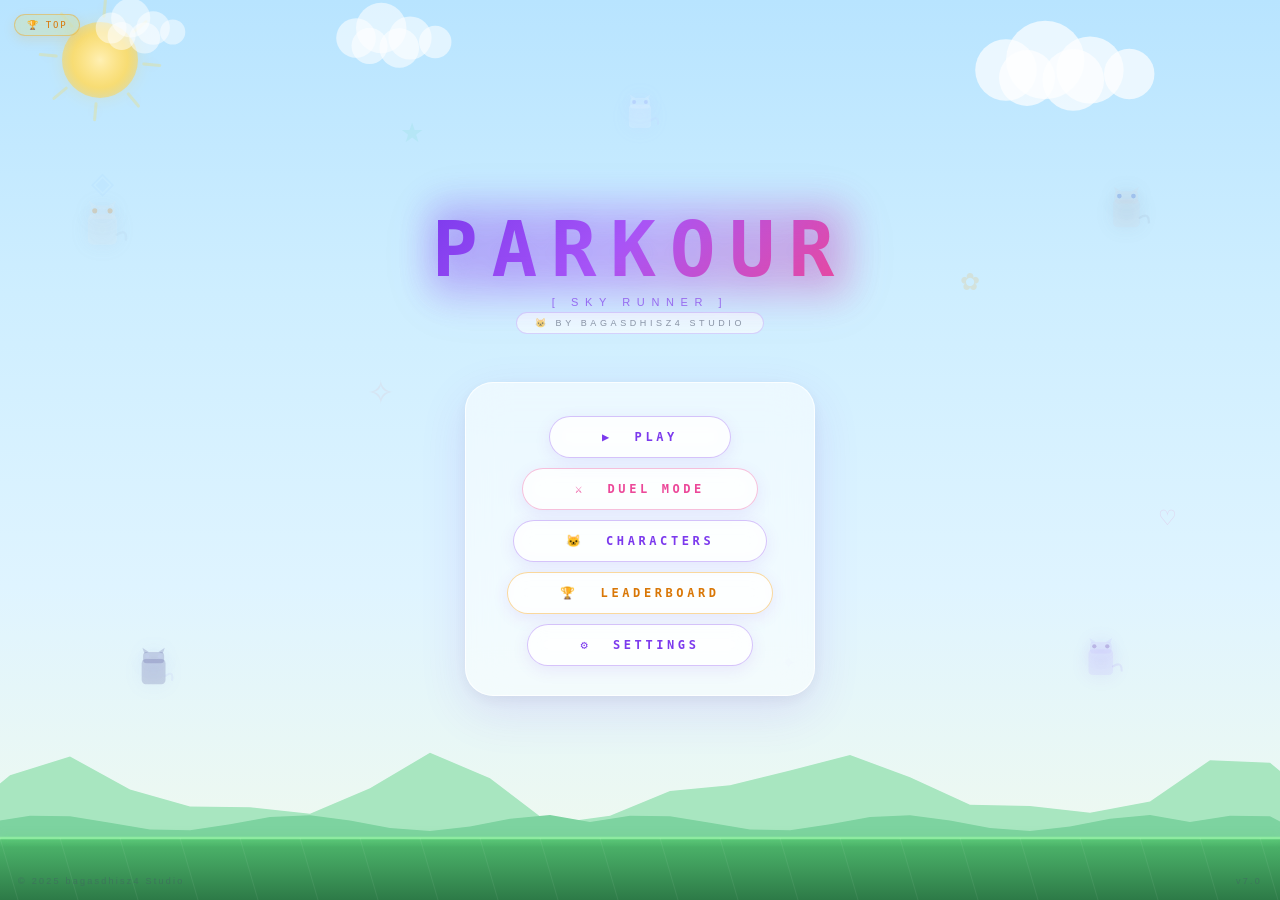
==== commit 8b37a5b1: "Add files via upload" ====
--- a/index.html
+++ b/index.html
@@ -2,11 +2,13 @@
 <html lang="id">
 <head>
   <meta charset="UTF-8">
-  <meta name="viewport" content="width=device-width, initial-scale=1.0">
+  <meta name="viewport" content="width=device-width, initial-scale=1.0, maximum-scale=1.0, user-scalable=no, viewport-fit=cover">
+  <meta name="mobile-web-app-capable" content="yes">
+  <meta name="apple-mobile-web-app-capable" content="yes">
+  <meta name="apple-mobile-web-app-status-bar-style" content="black-translucent">
+  <meta name="theme-color" content="#0a0a1a">
   <title>PARKOUR</title>
   <link rel="stylesheet" href="style.css">
-</head>
-<body>
 </head>
 <body>
 <canvas id="c" tabindex="0"></canvas>
@@ -156,8 +158,20 @@
   </div>
 
   <div id="jumpBtn">↑</div>
-  <div id="slideBtn">↓</div>
+  <div id="slideBtn" style="font-family:'Orbitron',monospace;font-weight:700">↓</div>
   <div id="msgBanner"></div>
+
+  <!-- FULLSCREEN BUTTON (always visible on mobile) -->
+  <div id="fsBtn" style="position:absolute;top:10px;right:10px;width:36px;height:36px;border-radius:50%;background:rgba(255,255,255,0.7);border:1.5px solid rgba(124,58,237,0.3);color:#7c3aed;font-size:16px;cursor:pointer;pointer-events:all;display:none;align-items:center;justify-content:center;backdrop-filter:blur(10px);z-index:999">⛶</div>
+
+  <!-- MINI LEADERBOARD (always visible on screen, collapsible) -->
+  <div id="miniLB" style="position:absolute;top:14px;left:14px;pointer-events:all;z-index:500;display:none">
+    <div id="miniLBToggle" style="background:rgba(255,215,0,0.15);border:1.5px solid rgba(245,158,11,0.4);border-radius:12px;padding:5px 12px;cursor:pointer;font-family:'Orbitron',monospace;font-size:9px;letter-spacing:0.2em;color:#d97706;display:flex;align-items:center;gap:6px;backdrop-filter:blur(10px);box-shadow:0 4px 12px rgba(245,158,11,0.15)">🏆 <span id="miniLBLabel">TOP</span></div>
+    <div id="miniLBPanel" style="margin-top:6px;background:rgba(255,255,255,0.92);border:1.5px solid rgba(124,58,237,0.2);border-radius:14px;padding:10px 14px;backdrop-filter:blur(16px);box-shadow:0 8px 24px rgba(124,58,237,0.12);min-width:180px;display:none">
+      <div style="font-family:'Orbitron',monospace;font-size:9px;letter-spacing:0.25em;color:#7c3aed;margin-bottom:8px;text-align:center">🏆 LEADERBOARD</div>
+      <div id="miniLBRows"></div>
+    </div>
+  </div>
 </div>
 
 <script>
@@ -193,29 +207,41 @@
   localStorage.setItem('pkname',playerName);
 }
 
-// ─── LEADERBOARD DATA (window.storage shared) ────────────────────────────────
+// ─── LEADERBOARD DATA (localStorage — per device, permanent) ─────────────────
+// Data tersimpan di browser masing-masing. Untuk shared leaderboard antar device,
+// user perlu setup backend sendiri (Firebase/Supabase).
+
+const LB_KEY_PREFIX = 'parkour_lb_';
+const LB_MAX = 50;
+
+function lbLoadLocal(mode='all'){
+  try{
+    const raw = localStorage.getItem(LB_KEY_PREFIX + mode);
+    if(!raw) return [];
+    const data = JSON.parse(raw);
+    return Object.values(data).sort((a,b)=>b.score-a.score).slice(0,20);
+  }catch(e){ return []; }
+}
+
 async function lbLoad(mode='all'){
+  return lbLoadLocal(mode);
+}
+
+async function lbSave(name,score,mode='all'){
+  if(!name||!name.trim()||score<=0) return;
+  const safeName = name.trim().slice(0,18);
+  const key = LB_KEY_PREFIX + mode;
   try{
-    const res=await window.storage.list('lb_'+mode+'_',true);
-    if(!res||!res.keys) return [];
-    const rows=[];
-    for(const k of res.keys){
-      try{const r=await window.storage.get(k,true); if(r) rows.push(JSON.parse(r.value));}catch(e){}
-    }
-    rows.sort((a,b)=>b.score-a.score);
-    return rows.slice(0,20);
-  }catch(e){return [];}
-}
-async function lbSave(name,score,mode='all'){
-  if(!name||!name.trim()) return;
-  const key='lb_'+mode+'_'+name.trim().toLowerCase().replace(/\s+/g,'_').slice(0,20);
-  try{
-    let existing={score:0};
-    try{const r=await window.storage.get(key,true); if(r) existing=JSON.parse(r.value);}catch(e){}
-    if(score>existing.score){
-      await window.storage.set(key,JSON.stringify({name:name.trim(),score,mode,ts:Date.now()}),true);
-    }
-  }catch(e){}
+    const data = JSON.parse(localStorage.getItem(key)||'{}');
+    const nameKey = safeName.toLowerCase().replace(/[^a-z0-9]/g,'_').slice(0,20);
+    // Hanya simpan jika score lebih tinggi dari sebelumnya
+    if(!data[nameKey] || data[nameKey].score < score){
+      data[nameKey] = {name: safeName, score, mode, ts: Date.now()};
+      // Batasi jumlah entry
+      const sorted = Object.entries(data).sort((a,b)=>b[1].score-a[1].score).slice(0,LB_MAX);
+      localStorage.setItem(key, JSON.stringify(Object.fromEntries(sorted)));
+    }
+  }catch(e){ console.log('lbSave error:',e); }
 }
 
 // ─── SKINS DEFINITION ───────────────────────────────────────────────────────
@@ -1236,10 +1262,16 @@
 cv.addEventListener('click',()=>{if(state==='playing')jumpQueued=true;});
 cv.addEventListener('touchstart',e=>{e.preventDefault();if(state==='playing')jumpQueued=true;},{passive:false});
 document.getElementById('jumpBtn').addEventListener('click',()=>{if(state==='playing')jumpQueued=true;});
-document.getElementById('slideBtn').addEventListener('mousedown',()=>{if(state==='playing')PL.doSlide();});
-document.getElementById('slideBtn').addEventListener('mouseup',()=>{PL.endSlide();});
-document.getElementById('slideBtn').addEventListener('touchstart',e=>{e.preventDefault();if(state==='playing')PL.doSlide();},{passive:false});
-document.getElementById('slideBtn').addEventListener('touchend',e=>{e.preventDefault();PL.endSlide();},{passive:false});
+document.getElementById('jumpBtn').addEventListener('touchstart',e=>{e.preventDefault();e.stopPropagation();if(state==='playing')jumpQueued=true;},{passive:false});
+const _sb=document.getElementById('slideBtn');
+function sbDown(){if(state==='playing'){slideHeld=true;PL.doSlide();}_sb.classList.add('pressing');}
+function sbUp(){slideHeld=false;PL.endSlide();_sb.classList.remove('pressing');}
+_sb.addEventListener('mousedown',e=>{e.preventDefault();sbDown();});
+_sb.addEventListener('mouseup',sbUp);
+_sb.addEventListener('mouseleave',sbUp);
+_sb.addEventListener('touchstart',e=>{e.preventDefault();e.stopPropagation();sbDown();},{passive:false});
+_sb.addEventListener('touchend',e=>{e.preventDefault();e.stopPropagation();sbUp();},{passive:false});
+_sb.addEventListener('touchcancel',e=>{e.preventDefault();sbUp();},{passive:false});
 
 // ─── GAME CONTROL ────────────────────────────────────────────────────────────
 function initGame(){
@@ -1262,7 +1294,10 @@
   state='gameover';cancelAnimationFrame(raf);
   const isNew=score>best;if(isNew)best=score;
   saveProgress();
-  lbSave(playerName||'Anonymous',score,'all');
+  const saveName=playerName&&playerName.trim()?playerName:'Anonymous';
+  lbSave(saveName,score,'all').then(()=>{
+    if(typeof renderMiniLB==='function') renderMiniLB();
+  });
   document.getElementById('goTitle').textContent='GAME OVER';
   document.getElementById('gScore').textContent='Score: '+score+'   Best: '+best;
   document.getElementById('gCoins').textContent='🪙 Coins Collected: '+sessionCoins+' (Total: '+totalCoins+')';
@@ -1295,6 +1330,12 @@
 
 function startGame(){
   isDuel=false;
+  // Wajib isi nama sebelum main
+  if(!playerName||!playerName.trim()){
+    const nm=prompt('Masukkan nama kamu untuk leaderboard:','');
+    if(nm&&nm.trim()){playerName=nm.trim().slice(0,18);saveProgress();}
+    else{playerName='Player';saveProgress();}
+  }
   cancelAnimationFrame(raf);state='playing';
   ['menu','sett','gover','skinMenu','leaderboard','duelSetup','duelUI'].forEach(id=>document.getElementById(id).style.display='none');
   document.getElementById('hud').style.display='flex';
@@ -1339,6 +1380,77 @@
 document.getElementById('tPart').addEventListener('click',()=>{cfg.particles=!cfg.particles;document.getElementById('tPart').classList.toggle('on',cfg.particles);});
 document.getElementById('sSpeed').addEventListener('input',function(){cfg.speed=+this.value;document.getElementById('vSpeed').textContent=this.value;});
 document.getElementById('sGrav').addEventListener('input',function(){cfg.gravity=+this.value;document.getElementById('vGrav').textContent=this.value;});
+
+// ─── FULLSCREEN ───────────────────────────────────────────────────────────────
+const fsBtn=document.getElementById('fsBtn');
+function isMobile(){return /Android|iPhone|iPad|iPod|Mobile/i.test(navigator.userAgent)||('ontouchstart' in window);}
+if(isMobile()){fsBtn.style.display='flex';}
+function requestFS(){
+  const el=document.documentElement;
+  if(el.requestFullscreen) el.requestFullscreen({navigationUI:'hide'});
+  else if(el.webkitRequestFullscreen) el.webkitRequestFullscreen();
+  else if(el.mozRequestFullScreen) el.mozRequestFullScreen();
+}
+function exitFS(){
+  if(document.exitFullscreen) document.exitFullscreen();
+  else if(document.webkitExitFullscreen) document.webkitExitFullscreen();
+}
+fsBtn.addEventListener('click',()=>{
+  if(!document.fullscreenElement&&!document.webkitFullscreenElement){requestFS();fsBtn.textContent='✕';}
+  else{exitFS();fsBtn.textContent='⛶';}
+});
+document.addEventListener('fullscreenchange',()=>{fsBtn.textContent=document.fullscreenElement?'✕':'⛶';});
+document.addEventListener('webkitfullscreenchange',()=>{fsBtn.textContent=document.webkitFullscreenElement?'✕':'⛶';});
+// Auto request fullscreen on first tap (Android)
+document.addEventListener('touchstart',function autoFS(){
+  if(!document.fullscreenElement&&!document.webkitFullscreenElement) requestFS();
+  document.removeEventListener('touchstart',autoFS);
+},{once:true,passive:true});
+
+// ─── MINI LEADERBOARD ─────────────────────────────────────────────────────────
+let miniLBOpen=false;
+let miniLBMode='all';
+let miniLBRefreshTimer=null;
+const miniLBToggle=document.getElementById('miniLBToggle');
+const miniLBPanel=document.getElementById('miniLBPanel');
+const miniLBRows=document.getElementById('miniLBRows');
+
+async function renderMiniLB(){
+  const rows=await lbLoad(miniLBMode);
+  miniLBRows.innerHTML='';
+  const top=rows.slice(0,5);
+  if(top.length===0){
+    miniLBRows.innerHTML='<div style="font-size:9px;color:rgba(71,85,105,0.5);text-align:center;padding:4px">No scores yet</div>';
+    return;
+  }
+  top.forEach((r,i)=>{
+    const d=document.createElement('div');
+    const medal=i===0?'🥇':i===1?'🥈':i===2?'🥉':'#'+(i+1);
+    const isMe=r.name.toLowerCase()===(playerName||'').toLowerCase();
+    d.style.cssText='display:flex;align-items:center;gap:8px;padding:4px 0;border-bottom:1px solid rgba(124,58,237,0.08);font-family:Rajdhani,sans-serif';
+    d.innerHTML=`<span style="font-size:12px;min-width:22px">${medal}</span><span style="flex:1;font-size:11px;color:${isMe?'#7c3aed':'#1e293b'};font-weight:${isMe?700:400};white-space:nowrap;overflow:hidden;text-overflow:ellipsis;max-width:90px">${r.name}</span><span style="font-family:'Orbitron',monospace;font-size:10px;color:#7c3aed;font-weight:700">${r.score}</span>`;
+    miniLBRows.appendChild(d);
+  });
+}
+
+miniLBToggle.addEventListener('click',async()=>{
+  miniLBOpen=!miniLBOpen;
+  miniLBPanel.style.display=miniLBOpen?'block':'none';
+  if(miniLBOpen) await renderMiniLB();
+});
+
+// Auto-refresh mini leaderboard every 30s when open
+function startMiniLBRefresh(){
+  clearInterval(miniLBRefreshTimer);
+  miniLBRefreshTimer=setInterval(()=>{if(miniLBOpen)renderMiniLB();},30000);
+}
+startMiniLBRefresh();
+
+function showMiniLB(show){
+  document.getElementById('miniLB').style.display=show?'block':'none';
+}
+// Show mini LB on menu and during game
+showMiniLB(true);
 
 // Leaderboard
 document.getElementById('btnLB').addEventListener('click',async()=>{
--- a/style.css
+++ b/style.css
@@ -5,9 +5,14 @@
   --legendary:#f97316;--mythic:#8b5cf6;
   --glass:rgba(255,255,255,0.55);--glassborder:rgba(255,255,255,0.8);
   --text-main:#1e293b;--text-sub:#475569;--text-accent:#7c3aed;
-}
-html,body{width:100%;height:100%;overflow:hidden;user-select:none}
-body{background:#e8f4fd;font-family:'Rajdhani',sans-serif}
+  --safe-bottom: env(safe-area-inset-bottom, 0px);
+  --safe-top: env(safe-area-inset-top, 0px);
+  --safe-left: env(safe-area-inset-left, 0px);
+  --safe-right: env(safe-area-inset-right, 0px);
+}
+html,body{width:100%;height:100%;overflow:hidden;user-select:none;-webkit-user-select:none;touch-action:none}
+html{height:calc(100% + env(safe-area-inset-bottom));background:#0a0a1a}
+body{background:#e8f4fd;font-family:'Rajdhani',sans-serif;position:fixed;width:100%;height:100%}
 canvas{display:block;cursor:pointer;position:absolute;top:0;left:0}
 #overlay{position:absolute;top:0;left:0;width:100%;height:100%;pointer-events:none}
 
@@ -134,8 +139,49 @@
 #msgBanner{position:absolute;top:80px;left:50%;transform:translateX(-50%);font-family:'Orbitron',monospace;font-size:11px;letter-spacing:0.3em;color:#7c3aed;background:rgba(255,255,255,0.85);border:1.5px solid rgba(124,58,237,0.3);padding:10px 28px;border-radius:30px;pointer-events:none;opacity:0;transition:opacity 0.3s;white-space:nowrap;backdrop-filter:blur(12px);box-shadow:0 8px 24px rgba(124,58,237,0.15)}
 
 /* ── MOBILE BUTTONS ── */
-#jumpBtn{position:absolute;bottom:80px;right:24px;width:72px;height:72px;border-radius:50%;background:rgba(255,255,255,0.85);border:2px solid rgba(124,58,237,0.4);color:#7c3aed;font-size:26px;cursor:pointer;pointer-events:all;display:none;align-items:center;justify-content:center;font-family:'Orbitron',monospace;backdrop-filter:blur(12px);box-shadow:0 8px 24px rgba(124,58,237,0.2)}
-#slideBtn{position:absolute;bottom:80px;left:24px;width:72px;height:72px;border-radius:50%;background:rgba(255,255,255,0.85);border:2px solid rgba(236,72,153,0.4);color:#ec4899;font-size:22px;cursor:pointer;pointer-events:all;display:none;align-items:center;justify-content:center;backdrop-filter:blur(12px);box-shadow:0 8px 24px rgba(236,72,153,0.2)}
+#jumpBtn{
+  position:absolute;
+  bottom:calc(80px + var(--safe-bottom));
+  right:24px;
+  width:72px;height:72px;border-radius:50%;
+  background:rgba(255,255,255,0.85);
+  border:2px solid rgba(124,58,237,0.4);
+  color:#7c3aed;font-size:26px;cursor:pointer;
+  pointer-events:all;display:none;
+  align-items:center;justify-content:center;
+  font-family:'Orbitron',monospace;font-weight:700;
+  backdrop-filter:blur(12px);
+  box-shadow:0 8px 24px rgba(124,58,237,0.2);
+  -webkit-tap-highlight-color:transparent;
+  touch-action:manipulation;
+  user-select:none;-webkit-user-select:none;
+}
+#slideBtn{
+  position:absolute;
+  bottom:calc(80px + var(--safe-bottom));
+  left:24px;
+  width:72px;height:72px;border-radius:50%;
+  background:rgba(255,255,255,0.85);
+  border:2px solid rgba(236,72,153,0.4);
+  color:#ec4899;font-size:22px;cursor:pointer;
+  pointer-events:all;display:none;
+  align-items:center;justify-content:center;
+  font-family:'Orbitron',monospace;font-weight:700;
+  backdrop-filter:blur(12px);
+  box-shadow:0 8px 24px rgba(236,72,153,0.2);
+  -webkit-tap-highlight-color:transparent;
+  touch-action:manipulation;
+  user-select:none;-webkit-user-select:none;
+}
+#slideBtn:active,#slideBtn.pressing{
+  background:rgba(236,72,153,0.2);
+  transform:scale(0.93);
+  box-shadow:0 4px 12px rgba(236,72,153,0.3);
+}
+#jumpBtn:active{
+  background:rgba(124,58,237,0.15);
+  transform:scale(0.93);
+}
 
 /* ── DUEL SETUP ── */
 .duel-players{display:flex;gap:24px;margin:20px 0}
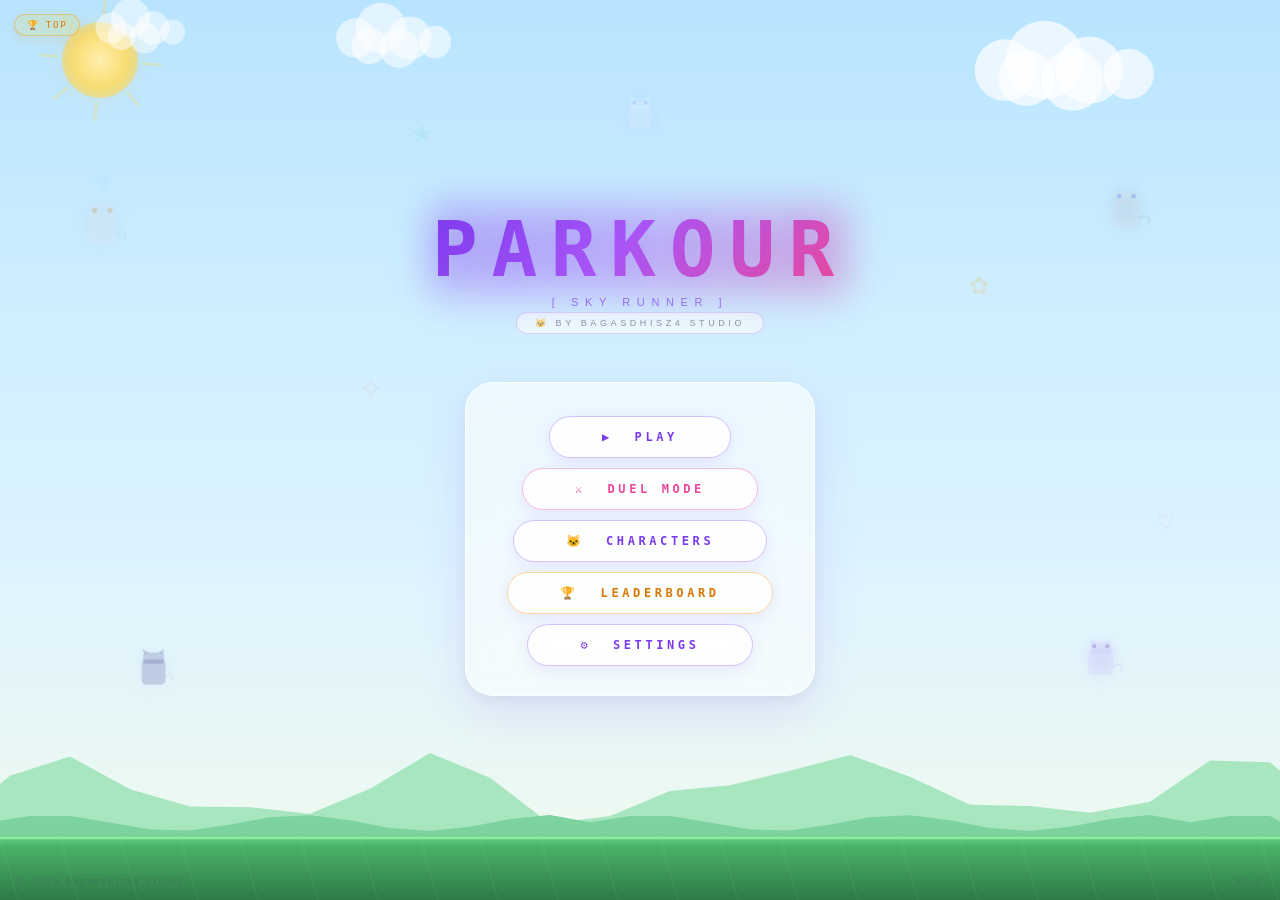
==== commit 187d34fb: "Add files via upload" ====
--- a/index.html
+++ b/index.html
@@ -207,41 +207,82 @@
   localStorage.setItem('pkname',playerName);
 }
 
-// ─── LEADERBOARD DATA (localStorage — per device, permanent) ─────────────────
-// Data tersimpan di browser masing-masing. Untuk shared leaderboard antar device,
-// user perlu setup backend sendiri (Firebase/Supabase).
-
-const LB_KEY_PREFIX = 'parkour_lb_';
-const LB_MAX = 50;
-
-function lbLoadLocal(mode='all'){
-  try{
-    const raw = localStorage.getItem(LB_KEY_PREFIX + mode);
-    if(!raw) return [];
-    const data = JSON.parse(raw);
-    return Object.values(data).sort((a,b)=>b.score-a.score).slice(0,20);
-  }catch(e){ return []; }
-}
+// ─── LEADERBOARD SHARED (JSONBin.io) ─────────────────────────────────────────
+// SETUP (1x saja):
+//  1. Daftar gratis di https://jsonbin.io
+//  2. Buka Account → API Keys → Create Access Key
+//  3. Buka Bins → Create Bin → isi {"leaderboard":{}} → Create
+//  4. Ganti JSONBIN_KEY dan JSONBIN_BIN_ID di bawah
+//
+// Setelah setup, semua pemain dari device/browser manapun akan berbagi leaderboard yang sama!
+
+const JSONBIN_KEY  = '$2a$10$c/U6NS6DsAsl8/LB2qWajOi3IQq6erfjH.prPcOTZS5B7kzX/kE/y';
+const JSONBIN_BIN  = '6a00590ec0954111d8014821';
+const JSONBIN_BASE = 'https://api.jsonbin.io/v3/b';
+const USE_JSONBIN  = JSONBIN_KEY !== '__JSONBIN_KEY__' && JSONBIN_BIN !== '__JSONBIN_BIN_ID__';
+
+// localStorage sebagai cache & fallback offline
+const LB_LOCAL = 'parkour_lb_cache';
+function localGet(){ try{ return JSON.parse(localStorage.getItem(LB_LOCAL)||'{}'); }catch(e){ return {}; } }
+function localSet(d){ try{ localStorage.setItem(LB_LOCAL, JSON.stringify(d)); }catch(e){} }
 
 async function lbLoad(mode='all'){
-  return lbLoadLocal(mode);
+  if(USE_JSONBIN){
+    try{
+      const res = await fetch(`${JSONBIN_BASE}/${JSONBIN_BIN}/latest`,{
+        headers:{'X-Access-Key':JSONBIN_KEY,'X-Bin-Meta':'false'}
+      });
+      if(res.ok){
+        const data = await res.json();
+        const lb = data.leaderboard || {};
+        // Cache lokal
+        localSet(lb);
+        return Object.values(lb).sort((a,b)=>b.score-a.score).slice(0,20);
+      }
+    }catch(e){ console.warn('jsonbin load error:',e); }
+  }
+  // Fallback: cache lokal
+  return Object.values(localGet()).sort((a,b)=>b.score-a.score).slice(0,20);
 }
 
 async function lbSave(name,score,mode='all'){
   if(!name||!name.trim()||score<=0) return;
   const safeName = name.trim().slice(0,18);
-  const key = LB_KEY_PREFIX + mode;
+  const nameKey  = safeName.toLowerCase().replace(/[^a-z0-9]/g,'_').slice(0,20);
+  const entry    = {name:safeName, score, mode, ts:Date.now()};
+
+  // Update cache lokal dulu (instant)
+  const local = localGet();
+  if(local[nameKey] && local[nameKey].score >= score) return;
+  local[nameKey] = entry;
+  localSet(local);
+
+  if(!USE_JSONBIN) return; // Hanya local jika belum setup JSONBin
+
+  // Upload ke JSONBin
   try{
-    const data = JSON.parse(localStorage.getItem(key)||'{}');
-    const nameKey = safeName.toLowerCase().replace(/[^a-z0-9]/g,'_').slice(0,20);
-    // Hanya simpan jika score lebih tinggi dari sebelumnya
-    if(!data[nameKey] || data[nameKey].score < score){
-      data[nameKey] = {name: safeName, score, mode, ts: Date.now()};
-      // Batasi jumlah entry
-      const sorted = Object.entries(data).sort((a,b)=>b[1].score-a[1].score).slice(0,LB_MAX);
-      localStorage.setItem(key, JSON.stringify(Object.fromEntries(sorted)));
-    }
-  }catch(e){ console.log('lbSave error:',e); }
+    // Baca data cloud terkini
+    const getRes = await fetch(`${JSONBIN_BASE}/${JSONBIN_BIN}/latest`,{
+      headers:{'X-Access-Key':JSONBIN_KEY,'X-Bin-Meta':'false'}
+    });
+    let lb = {};
+    if(getRes.ok){ const d = await getRes.json(); lb = d.leaderboard || {}; }
+
+    // Hanya update jika score lebih tinggi
+    if(lb[nameKey] && lb[nameKey].score >= score) return;
+    lb[nameKey] = entry;
+
+    // Simpan kembali (batasi 200 entry)
+    const sorted = Object.entries(lb).sort((a,b)=>b[1].score-a[1].score).slice(0,200);
+    await fetch(`${JSONBIN_BASE}/${JSONBIN_BIN}`,{
+      method:'PUT',
+      headers:{
+        'Content-Type':'application/json',
+        'X-Access-Key':JSONBIN_KEY
+      },
+      body: JSON.stringify({leaderboard: Object.fromEntries(sorted)})
+    });
+  }catch(e){ console.warn('jsonbin save error:',e); }
 }
 
 // ─── SKINS DEFINITION ───────────────────────────────────────────────────────
